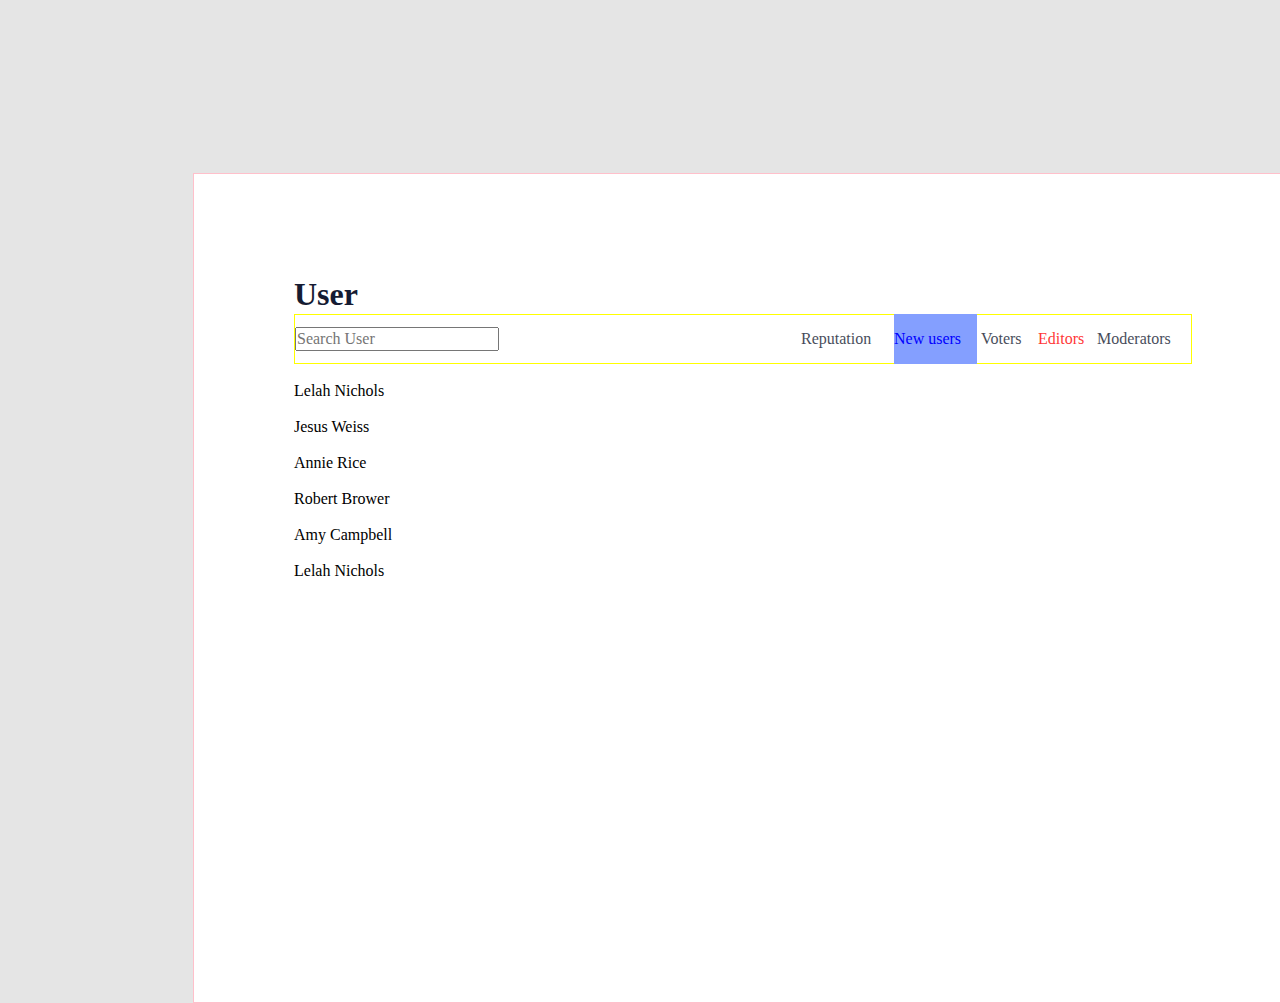
==== bai3/index.html @ cb8e197b "edit" ====
<!DOCTYPE html>
<html lang="en">
<head>
    <meta charset="UTF-8">
    <meta http-equiv="X-UA-Compatible" content="IE=edge">
    <meta name="viewport" content="width=device-width, initial-scale=1.0">
    <title>Document</title>
    <link rel="stylesheet" href="main.css">
    <link rel="stylesheet" href="https://cdnjs.cloudflare.com/ajax/libs/font-awesome/4.7.0/css/font-awesome.min.css">
</head>
<body>
    <div class="main">
        <div class="user">User</div>

        <div class="search">
            <div>
                <i class="fa-solid fa-magnifying-glass"></i>
            <input type="text" class="search-input" placeholder="Search User">
            </div>
            <ul class="list-menu">
                <li class="list-menu-items items-1" >Reputation</li>
                <li class="list-menu-items items-2" >New users</li>
                <li class="list-menu-items items-3" >Voters</li>
                <li class="list-menu-items items-4" >Editors</li>
                <li class="list-menu-items items-5" >Moderators</li>
            </ul>
            
        </div>
        <div class="person">
            <div>
                <img src="" alt="" srcset=""> 
                <div class="info">
                    <div>Lelah Nichols</div>
                    <div></div>
                    <div></div>
                </div>
            </div>
            <div>
                <img src="" alt="" srcset="">
                <div class="info">
                    <div>Jesus Weiss</div>
                    <div></div>
                    <div></div>
                </div>
            </div>
            <div>
                <img src="" alt="" srcset="">
                <div class="info">
                    <div>Annie Rice</div>
                    <div></div>
                    <div></div>
                </div>
            </div>
            <div>
                <img src="" alt="" srcset="">
                <div class="info">
                    <div>Robert Brower</div>
                    <div></div>
                    <div></div>
                </div>
            </div>
            <div>
                <img src="" alt="" srcset="">
                <div class="info">
                    <div>Amy Campbell</div>
                    <div></div>
                    <div></div>
                </div>
            </div>
            <div>
                <img src="" alt="" srcset="">
                <div class="info">
                    <div>Lelah Nichols</div>
                    <div></div>
                    <div></div>
                </div>
            </div>
        </div>
    </div>
</body>
</html>
---- bai3/main.css ----
*{
    margin: 0 ;
    padding: 0;
    box-sizing: border-box;
}
body 
{
    background-color: #E5E5E5;
    position: relative;
}

.main 
{   
    display: flex;
    flex-direction: column;
    align-items: flex-start;
    padding: 100px;
    position: absolute;
    width: 1100px;
    height: 830px;
    left: 193px;
    top: 173px;
    background-color: white;
    border: 1px solid pink
    ;
}
.user 
{
    width: 91px;
height: 40px;

font-family: 'Merriweather';
font-style: normal;
font-weight: 900;
font-size: 32px;
line-height: 40px;

/* #151B32 */

color: #151B32;
}

.search 
{
    display: flex;
    justify-content: space-between;
    width: 100%;
    border: 1px solid yellow;
    height: 50px;
    align-items: center;
}
.list-menu-items
{
    display: inline-block;
}
.search-input
{

height: 24px;

font-family: 'Poppins';
font-style: normal;
font-weight: 500;
font-size: 16px;
line-height: 24px
}

.items-1
{
    width: 89px;
height: 24px;

font-family: 'Poppins';
font-style: normal;
font-weight: 500;
font-size: 16px;
line-height: 24px;
/* identical to box height */


/* #151B32 */

color: #151B32;

opacity: 0.8;

}

.items-2 
{
width: 83px;
height: 50px;

font-family: 'Poppins';
font-style: normal;
font-weight: 500;
font-size: 16px;
line-height: 50px;
/* identical to box height */

background-color:  #849FFF;;
color: blue;

}

.items-3
{
    width: 53px;
    height: 24px;
    
    font-family: 'Poppins';
    font-style: normal;
    font-weight: 500;
    font-size: 16px;
    line-height: 24px;
    /* identical to box height */
    
    
    /* #151B32 */
    
    color: #151B32;
    
    opacity: 0.8;
}

.items-4
{
    width: 55px;
height: 24px;

font-family: 'Poppins';
font-style: normal;
font-weight: 500;
font-size: 16px;
line-height: 24px;
/* identical to box height */


/* #151B32 */

color: red;

opacity: 0.8;
}

.items-5
{
    width: 94px;
height: 24px;

font-family: 'Poppins';
font-style: normal;
font-weight: 500;
font-size: 16px;
line-height: 24px;
/* identical to box height */


/* #151B32 */

color: #151B32;

opacity: 0.8;

/* Inside auto layout */

flex: none;
order: 0;
flex-grow: 0;
}
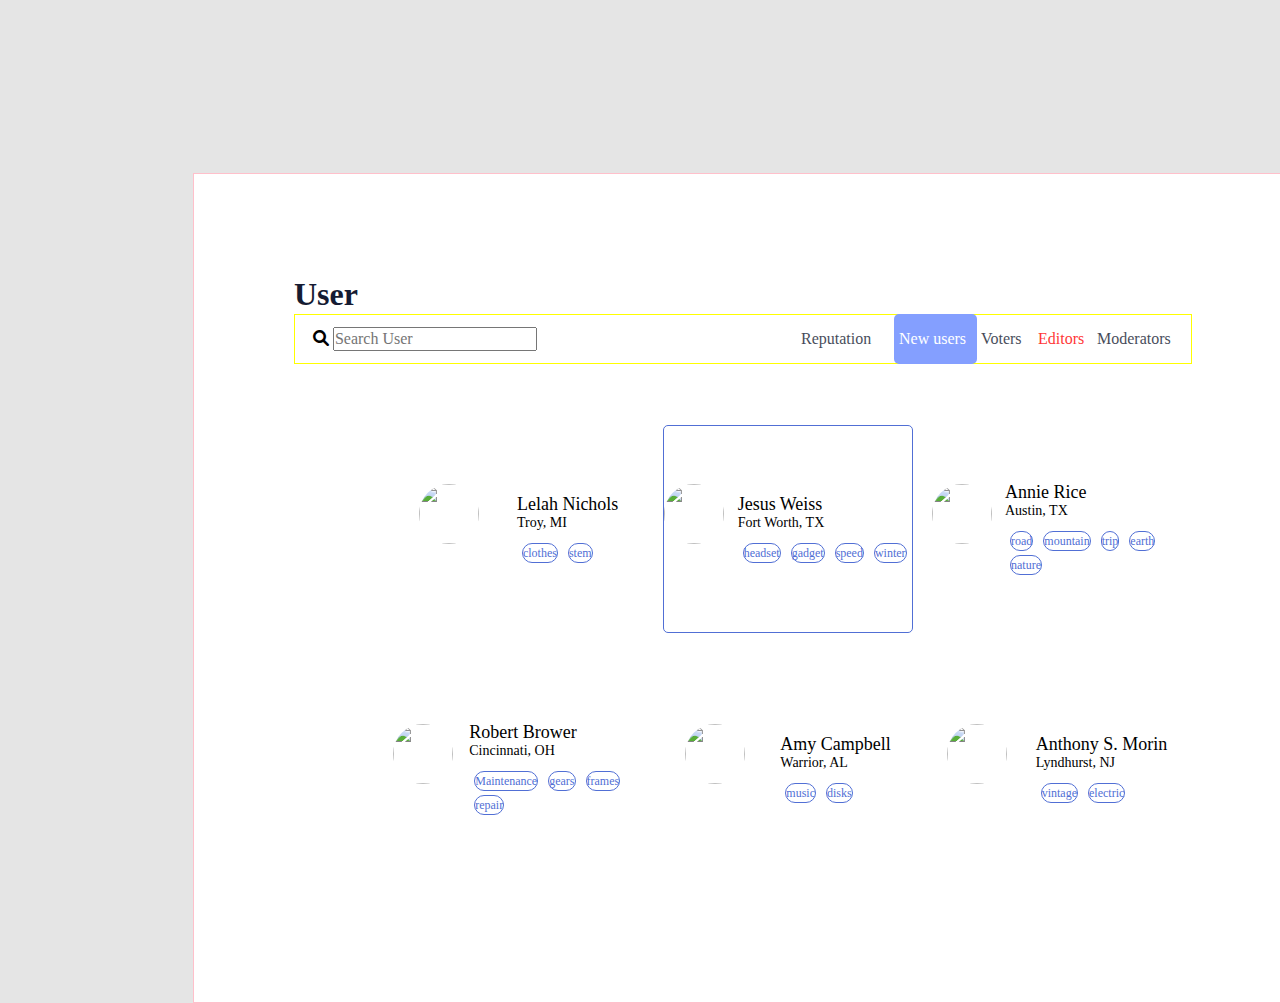
==== commit d0751f69: "edit" ====
--- a/bai3/index.html
+++ b/bai3/index.html
@@ -6,14 +6,14 @@
     <meta name="viewport" content="width=device-width, initial-scale=1.0">
     <title>Document</title>
     <link rel="stylesheet" href="main.css">
-    <link rel="stylesheet" href="https://cdnjs.cloudflare.com/ajax/libs/font-awesome/4.7.0/css/font-awesome.min.css">
+    <link rel="stylesheet" href="/bai3/font/fontawesome-free-6.1.1-web/fontawesome-free-6.1.1-web/css/all.min.css".css">
 </head>
 <body>
     <div class="main">
         <div class="user">User</div>
 
         <div class="search">
-            <div>
+            <div class="note-2">
                 <i class="fa-solid fa-magnifying-glass"></i>
             <input type="text" class="search-input" placeholder="Search User">
             </div>
@@ -27,52 +27,51 @@
             
         </div>
         <div class="person">
-            <div>
-                <img src="" alt="" srcset=""> 
-                <div class="info">
-                    <div>Lelah Nichols</div>
-                    <div></div>
-                    <div></div>
+            
+            <div class="preson-detail">
+                <img src="https://upload.wikimedia.org/wikipedia/commons/thumb/2/2a/Vinfast-D.Beckham-cropped.jpg/220px-Vinfast-D.Beckham-cropped.jpg" alt="" srcset="">
+                <div class="info ">
+                    <div  class="info-1">Lelah Nichols <span>Troy, MI</span></div>
+                    <div class="info-2"><span>clothes</span> <span>stem</span></div>
                 </div>
             </div>
-            <div>
-                <img src="" alt="" srcset="">
-                <div class="info">
-                    <div>Jesus Weiss</div>
-                    <div></div>
-                    <div></div>
+            <div class="preson-detail note">
+                <img src="https://upload.wikimedia.org/wikipedia/commons/thumb/2/2a/Vinfast-D.Beckham-cropped.jpg/220px-Vinfast-D.Beckham-cropped.jpg" alt="" srcset="">
+                <div class="info ">
+                    <div  class="info-1">Jesus Weiss <span>Fort Worth, TX</span></div>
+                    <div class="info-2"><span>headset</span> <span>gadget</span><span>speed</span> <span>winter</span></div>
+                    
                 </div>
             </div>
-            <div>
-                <img src="" alt="" srcset="">
-                <div class="info">
-                    <div>Annie Rice</div>
-                    <div></div>
-                    <div></div>
+            <div class="preson-detail">
+                <img src="https://upload.wikimedia.org/wikipedia/commons/thumb/2/2a/Vinfast-D.Beckham-cropped.jpg/220px-Vinfast-D.Beckham-cropped.jpg" alt="" srcset="">
+                <div class="info ">
+                    <div  class="info-1">Annie Rice <span>Austin, TX</span></div>
+                    <div class="info-2"><span>road</span> <span>mountain</span><span>trip</span> <span>earth</span><span>nature</span></div>
                 </div>
             </div>
-            <div>
-                <img src="" alt="" srcset="">
+            <div class="preson-detail">
+                <img src="https://upload.wikimedia.org/wikipedia/commons/thumb/2/2a/Vinfast-D.Beckham-cropped.jpg/220px-Vinfast-D.Beckham-cropped.jpg" alt="" srcset="">
                 <div class="info">
-                    <div>Robert Brower</div>
-                    <div></div>
-                    <div></div>
+                    <div class="info ">
+                        <div  class="info-1">Robert Brower <span>Cincinnati, OH</span></div>
+                        <div class="info-2"><span>Maintenance</span> <span>gears</span><span>frames</span> <span>repair</span></div>
+                </div>
                 </div>
             </div>
-            <div>
-                <img src="" alt="" srcset="">
-                <div class="info">
-                    <div>Amy Campbell</div>
-                    <div></div>
-                    <div></div>
+            <div class="preson-detail">
+                <img src="https://upload.wikimedia.org/wikipedia/commons/thumb/2/2a/Vinfast-D.Beckham-cropped.jpg/220px-Vinfast-D.Beckham-cropped.jpg" alt="" srcset=""> 
+                <div class="info ">
+                    <div  class="info-1">Amy Campbell<span>Warrior, AL</span></div>
+                    <div class="info-2"><span>music</span> <span>disks</span></div>
+                    
                 </div>
             </div>
-            <div>
-                <img src="" alt="" srcset="">
-                <div class="info">
-                    <div>Lelah Nichols</div>
-                    <div></div>
-                    <div></div>
+            <div class="preson-detail">
+                <img src="https://upload.wikimedia.org/wikipedia/commons/thumb/2/2a/Vinfast-D.Beckham-cropped.jpg/220px-Vinfast-D.Beckham-cropped.jpg" alt="" srcset=""> 
+                <div class="info ">
+                    <div class="info-1" >Anthony S. Morin <span>Lyndhurst, NJ</span></div>
+                    <div class="info-2"><span>vintage</span> <span>electric</span></div>
                 </div>
             </div>
         </div>
--- a/bai3/main.css
+++ b/bai3/main.css
@@ -48,6 +48,11 @@
     border: 1px solid yellow;
     height: 50px;
     align-items: center;
+    
+}
+.note-2
+{
+    margin-left: 2%;
 }
 .list-menu-items
 {
@@ -99,7 +104,9 @@
 /* identical to box height */
 
 background-color:  #849FFF;;
-color: blue;
+color: white;
+padding-left: 5px;
+border-radius: 5px;
 
 }
 
@@ -167,4 +174,82 @@
 flex: none;
 order: 0;
 flex-grow: 0;
+}
+.person 
+{
+    display: flex;
+    justify-content: space-around;
+    align-items: center;
+    flex-wrap: wrap;
+    width: 90%;
+    margin-left: 10%;
+    margin-top: 5%;
+
+}
+.preson-detail
+{   
+    display: flex;
+    justify-content: space-evenly;
+    align-items: center;
+    width: 31%;
+    height: 208px;
+   
+    margin: 2% 0;
+}
+.preson-detail>img 
+{   
+    width: 60px;
+    height: 60px;
+    border-radius: 50%;
+    margin-right: 10px;
+    margin-bottom: 30px;
+}
+.info 
+{   
+    margin-left: 3px;
+    display: flex;
+    flex-direction: column;
+    justify-content:center;
+    align-items: flex-start;
+}
+
+.info-1 
+{   font-family: 'Merriweather';
+    display: flex;
+    flex-direction: column;
+    justify-content:center;
+    align-items: flex-start;
+    font-size: 18px;
+    margin-bottom: 10px;
+}
+.info-1>span
+{
+    font-family: 'Poppins';
+font-style: normal;
+font-weight: 500;
+font-size: 14px;
+}
+.info-2
+{   
+    display: flex;
+    justify-content: flex-start;
+    flex-wrap: wrap;
+    font-family: 'Poppins';
+    font-style: normal;
+font-weight: 500;
+font-size: 12px;
+line-height: 18px;
+}
+.info-2>span
+
+{   
+    margin: 2px 5px;
+    border: 1px solid #516FD5;
+    border-radius: 10px;
+    color: #516FD5;
+}
+.note 
+{
+    border: 1px solid #516FD5;
+    border-radius: 5px;
 }--- a/bai3/font/fontawesome-free-6.1.1-web/fontawesome-free-6.1.1-web/css/all.min.css
+++ b/bai3/font/fontawesome-free-6.1.1-web/fontawesome-free-6.1.1-web/css/all.min.css
@@ -0,0 +1,6 @@
+/*!
+ * Font Awesome Free 6.1.1 by @fontawesome - https://fontawesome.com
+ * License - https://fontawesome.com/license/free (Icons: CC BY 4.0, Fonts: SIL OFL 1.1, Code: MIT License)
+ * Copyright 2022 Fonticons, Inc.
+ */
+.fa{font-family:var(--fa-style-family,"Font Awesome 6 Free");font-weight:var(--fa-style,900)}.fa,.fa-brands,.fa-duotone,.fa-light,.fa-regular,.fa-solid,.fa-thin,.fab,.fad,.fal,.far,.fas,.fat{-moz-osx-font-smoothing:grayscale;-webkit-font-smoothing:antialiased;display:var(--fa-display,inline-block);font-style:normal;font-variant:normal;line-height:1;text-rendering:auto}.fa-1x{font-size:1em}.fa-2x{font-size:2em}.fa-3x{font-size:3em}.fa-4x{font-size:4em}.fa-5x{font-size:5em}.fa-6x{font-size:6em}.fa-7x{font-size:7em}.fa-8x{font-size:8em}.fa-9x{font-size:9em}.fa-10x{font-size:10em}.fa-2xs{font-size:.625em;line-height:.1em;vertical-align:.225em}.fa-xs{font-size:.75em;line-height:.08333em;vertical-align:.125em}.fa-sm{font-size:.875em;line-height:.07143em;vertical-align:.05357em}.fa-lg{font-size:1.25em;line-height:.05em;vertical-align:-.075em}.fa-xl{font-size:1.5em;line-height:.04167em;vertical-align:-.125em}.fa-2xl{font-size:2em;line-height:.03125em;vertical-align:-.1875em}.fa-fw{text-align:center;width:1.25em}.fa-ul{list-style-type:none;margin-left:var(--fa-li-margin,2.5em);padding-left:0}.fa-ul>li{position:relative}.fa-li{left:calc(var(--fa-li-width, 2em)*-1);position:absolute;text-align:center;width:var(--fa-li-width,2em);line-height:inherit}.fa-border{border-radius:var(--fa-border-radius,.1em);border:var(--fa-border-width,.08em) var(--fa-border-style,solid) var(--fa-border-color,#eee);padding:var(--fa-border-padding,.2em .25em .15em)}.fa-pull-left{float:left;margin-right:var(--fa-pull-margin,.3em)}.fa-pull-right{float:right;margin-left:var(--fa-pull-margin,.3em)}.fa-beat{-webkit-animation-name:fa-beat;animation-name:fa-beat;-webkit-animation-delay:var(--fa-animation-delay,0);animation-delay:var(--fa-animation-delay,0);-webkit-animation-direction:var(--fa-animation-direction,normal);animation-direction:var(--fa-animation-direction,normal);-webkit-animation-duration:var(--fa-animation-duration,1s);animation-duration:var(--fa-animation-duration,1s);-webkit-animation-iteration-count:var(--fa-animation-iteration-count,infinite);animation-iteration-count:var(--fa-animation-iteration-count,infinite);-webkit-animation-timing-function:var(--fa-animation-timing,ease-in-out);animation-timing-function:var(--fa-animation-timing,ease-in-out)}.fa-bounce{-webkit-animation-name:fa-bounce;animation-name:fa-bounce;-webkit-animation-delay:var(--fa-animation-delay,0);animation-delay:var(--fa-animation-delay,0);-webkit-animation-direction:var(--fa-animation-direction,normal);animation-direction:var(--fa-animation-direction,normal);-webkit-animation-duration:var(--fa-animation-duration,1s);animation-duration:var(--fa-animation-duration,1s);-webkit-animation-iteration-count:var(--fa-animation-iteration-count,infinite);animation-iteration-count:var(--fa-animation-iteration-count,infinite);-webkit-animation-timing-function:var(--fa-animation-timing,cubic-bezier(.28,.84,.42,1));animation-timing-function:var(--fa-animation-timing,cubic-bezier(.28,.84,.42,1))}.fa-fade{-webkit-animation-name:fa-fade;animation-name:fa-fade;-webkit-animation-iteration-count:var(--fa-animation-iteration-count,infinite);animation-iteration-count:var(--fa-animation-iteration-count,infinite);-webkit-animation-timing-function:var(--fa-animation-timing,cubic-bezier(.4,0,.6,1));animation-timing-function:var(--fa-animation-timing,cubic-bezier(.4,0,.6,1))}.fa-beat-fade,.fa-fade{-webkit-animation-delay:var(--fa-animation-delay,0);animation-delay:var(--fa-animation-delay,0);-webkit-animation-direction:var(--fa-animation-direction,normal);animation-direction:var(--fa-animation-direction,normal);-webkit-animation-duration:var(--fa-animation-duration,1s);animation-duration:var(--fa-animation-duration,1s)}.fa-beat-fade{-webkit-animation-name:fa-beat-fade;animation-name:fa-beat-fade;-webkit-animation-iteration-count:var(--fa-animation-iteration-count,infinite);animation-iteration-count:var(--fa-animation-iteration-count,infinite);-webkit-animation-timing-function:var(--fa-animation-timing,cubic-bezier(.4,0,.6,1));animation-timing-function:var(--fa-animation-timing,cubic-bezier(.4,0,.6,1))}.fa-flip{-webkit-animation-name:fa-flip;animation-name:fa-flip;-webkit-animation-delay:var(--fa-animation-delay,0);animation-delay:var(--fa-animation-delay,0);-webkit-animation-direction:var(--fa-animation-direction,normal);animation-direction:var(--fa-animation-direction,normal);-webkit-animation-duration:var(--fa-animation-duration,1s);animation-duration:var(--fa-animation-duration,1s);-webkit-animation-iteration-count:var(--fa-animation-iteration-count,infinite);animation-iteration-count:var(--fa-animation-iteration-count,infinite);-webkit-animation-timing-function:var(--fa-animation-timing,ease-in-out);animation-timing-function:var(--fa-animation-timing,ease-in-out)}.fa-shake{-webkit-animation-name:fa-shake;animation-name:fa-shake;-webkit-animation-duration:var(--fa-animation-duration,1s);animation-duration:var(--fa-animation-duration,1s);-webkit-animation-iteration-count:var(--fa-animation-iteration-count,infinite);animation-iteration-count:var(--fa-animation-iteration-count,infinite);-webkit-animation-timing-function:var(--fa-animation-timing,linear);animation-timing-function:var(--fa-animation-timing,linear)}.fa-shake,.fa-spin{-webkit-animation-delay:var(--fa-animation-delay,0);animation-delay:var(--fa-animation-delay,0);-webkit-animation-direction:var(--fa-animation-direction,normal);animation-direction:var(--fa-animation-direction,normal)}.fa-spin{-webkit-animation-name:fa-spin;animation-name:fa-spin;-webkit-animation-duration:var(--fa-animation-duration,2s);animation-duration:var(--fa-animation-duration,2s);-webkit-animation-iteration-count:var(--fa-animation-iteration-count,infinite);animation-iteration-count:var(--fa-animation-iteration-count,infinite);-webkit-animation-timing-function:var(--fa-animation-timing,linear);animation-timing-function:var(--fa-animation-timing,linear)}.fa-spin-reverse{--fa-animation-direction:reverse}.fa-pulse,.fa-spin-pulse{-webkit-animation-name:fa-spin;animation-name:fa-spin;-webkit-animation-direction:var(--fa-animation-direction,normal);animation-direction:var(--fa-animation-direction,normal);-webkit-animation-duration:var(--fa-animation-duration,1s);animation-duration:var(--fa-animation-duration,1s);-webkit-animation-iteration-count:var(--fa-animation-iteration-count,infinite);animation-iteration-count:var(--fa-animation-iteration-count,infinite);-webkit-animation-timing-function:var(--fa-animation-timing,steps(8));animation-timing-function:var(--fa-animation-timing,steps(8))}@media (prefers-reduced-motion:reduce){.fa-beat,.fa-beat-fade,.fa-bounce,.fa-fade,.fa-flip,.fa-pulse,.fa-shake,.fa-spin,.fa-spin-pulse{-webkit-animation-delay:-1ms;animation-delay:-1ms;-webkit-animation-duration:1ms;animation-duration:1ms;-webkit-animation-iteration-count:1;animation-iteration-count:1;transition-delay:0s;transition-duration:0s}}@-webkit-keyframes fa-beat{0%,90%{-webkit-transform:scale(1);transform:scale(1)}45%{-webkit-transform:scale(var(--fa-beat-scale,1.25));transform:scale(var(--fa-beat-scale,1.25))}}@keyframes fa-beat{0%,90%{-webkit-transform:scale(1);transform:scale(1)}45%{-webkit-transform:scale(var(--fa-beat-scale,1.25));transform:scale(var(--fa-beat-scale,1.25))}}@-webkit-keyframes fa-bounce{0%{-webkit-transform:scale(1) translateY(0);transform:scale(1) translateY(0)}10%{-webkit-transform:scale(var(--fa-bounce-start-scale-x,1.1),var(--fa-bounce-start-scale-y,.9)) translateY(0);transform:scale(var(--fa-bounce-start-scale-x,1.1),var(--fa-bounce-start-scale-y,.9)) translateY(0)}30%{-webkit-transform:scale(var(--fa-bounce-jump-scale-x,.9),var(--fa-bounce-jump-scale-y,1.1)) translateY(var(--fa-bounce-height,-.5em));transform:scale(var(--fa-bounce-jump-scale-x,.9),var(--fa-bounce-jump-scale-y,1.1)) translateY(var(--fa-bounce-height,-.5em))}50%{-webkit-transform:scale(var(--fa-bounce-land-scale-x,1.05),var(--fa-bounce-land-scale-y,.95)) translateY(0);transform:scale(var(--fa-bounce-land-scale-x,1.05),var(--fa-bounce-land-scale-y,.95)) translateY(0)}57%{-webkit-transform:scale(1) translateY(var(--fa-bounce-rebound,-.125em));transform:scale(1) translateY(var(--fa-bounce-rebound,-.125em))}64%{-webkit-transform:scale(1) translateY(0);transform:scale(1) translateY(0)}to{-webkit-transform:scale(1) translateY(0);transform:scale(1) translateY(0)}}@keyframes fa-bounce{0%{-webkit-transform:scale(1) translateY(0);transform:scale(1) translateY(0)}10%{-webkit-transform:scale(var(--fa-bounce-start-scale-x,1.1),var(--fa-bounce-start-scale-y,.9)) translateY(0);transform:scale(var(--fa-bounce-start-scale-x,1.1),var(--fa-bounce-start-scale-y,.9)) translateY(0)}30%{-webkit-transform:scale(var(--fa-bounce-jump-scale-x,.9),var(--fa-bounce-jump-scale-y,1.1)) translateY(var(--fa-bounce-height,-.5em));transform:scale(var(--fa-bounce-jump-scale-x,.9),var(--fa-bounce-jump-scale-y,1.1)) translateY(var(--fa-bounce-height,-.5em))}50%{-webkit-transform:scale(var(--fa-bounce-land-scale-x,1.05),var(--fa-bounce-land-scale-y,.95)) translateY(0);transform:scale(var(--fa-bounce-land-scale-x,1.05),var(--fa-bounce-land-scale-y,.95)) translateY(0)}57%{-webkit-transform:scale(1) translateY(var(--fa-bounce-rebound,-.125em));transform:scale(1) translateY(var(--fa-bounce-rebound,-.125em))}64%{-webkit-transform:scale(1) translateY(0);transform:scale(1) translateY(0)}to{-webkit-transform:scale(1) translateY(0);transform:scale(1) translateY(0)}}@-webkit-keyframes fa-fade{50%{opacity:var(--fa-fade-opacity,.4)}}@keyframes fa-fade{50%{opacity:var(--fa-fade-opacity,.4)}}@-webkit-keyframes fa-beat-fade{0%,to{opacity:var(--fa-beat-fade-opacity,.4);-webkit-transform:scale(1);transform:scale(1)}50%{opacity:1;-webkit-transform:scale(var(--fa-beat-fade-scale,1.125));transform:scale(var(--fa-beat-fade-scale,1.125))}}@keyframes fa-beat-fade{0%,to{opacity:var(--fa-beat-fade-opacity,.4);-webkit-transform:scale(1);transform:scale(1)}50%{opacity:1;-webkit-transform:scale(var(--fa-beat-fade-scale,1.125));transform:scale(var(--fa-beat-fade-scale,1.125))}}@-webkit-keyframes fa-flip{50%{-webkit-transform:rotate3d(var(--fa-flip-x,0),var(--fa-flip-y,1),var(--fa-flip-z,0),var(--fa-flip-angle,-180deg));transform:rotate3d(var(--fa-flip-x,0),var(--fa-flip-y,1),var(--fa-flip-z,0),var(--fa-flip-angle,-180deg))}}@keyframes fa-flip{50%{-webkit-transform:rotate3d(var(--fa-flip-x,0),var(--fa-flip-y,1),var(--fa-flip-z,0),var(--fa-flip-angle,-180deg));transform:rotate3d(var(--fa-flip-x,0),var(--fa-flip-y,1),var(--fa-flip-z,0),var(--fa-flip-angle,-180deg))}}@-webkit-keyframes fa-shake{0%{-webkit-transform:rotate(-15deg);transform:rotate(-15deg)}4%{-webkit-transform:rotate(15deg);transform:rotate(15deg)}8%,24%{-webkit-transform:rotate(-18deg);transform:rotate(-18deg)}12%,28%{-webkit-transform:rotate(18deg);transform:rotate(18deg)}16%{-webkit-transform:rotate(-22deg);transform:rotate(-22deg)}20%{-webkit-transform:rotate(22deg);transform:rotate(22deg)}32%{-webkit-transform:rotate(-12deg);transform:rotate(-12deg)}36%{-webkit-transform:rotate(12deg);transform:rotate(12deg)}40%,to{-webkit-transform:rotate(0deg);transform:rotate(0deg)}}@keyframes fa-shake{0%{-webkit-transform:rotate(-15deg);transform:rotate(-15deg)}4%{-webkit-transform:rotate(15deg);transform:rotate(15deg)}8%,24%{-webkit-transform:rotate(-18deg);transform:rotate(-18deg)}12%,28%{-webkit-transform:rotate(18deg);transform:rotate(18deg)}16%{-webkit-transform:rotate(-22deg);transform:rotate(-22deg)}20%{-webkit-transform:rotate(22deg);transform:rotate(22deg)}32%{-webkit-transform:rotate(-12deg);transform:rotate(-12deg)}36%{-webkit-transform:rotate(12deg);transform:rotate(12deg)}40%,to{-webkit-transform:rotate(0deg);transform:rotate(0deg)}}@-webkit-keyframes fa-spin{0%{-webkit-transform:rotate(0deg);transform:rotate(0deg)}to{-webkit-transform:rotate(1turn);transform:rotate(1turn)}}@keyframes fa-spin{0%{-webkit-transform:rotate(0deg);transform:rotate(0deg)}to{-webkit-transform:rotate(1turn);transform:rotate(1turn)}}.fa-rotate-90{-webkit-transform:rotate(90deg);transform:rotate(90deg)}.fa-rotate-180{-webkit-transform:rotate(180deg);transform:rotate(180deg)}.fa-rotate-270{-webkit-transform:rotate(270deg);transform:rotate(270deg)}.fa-flip-horizontal{-webkit-transform:scaleX(-1);transform:scaleX(-1)}.fa-flip-vertical{-webkit-transform:scaleY(-1);transform:scaleY(-1)}.fa-flip-both,.fa-flip-horizontal.fa-flip-vertical{-webkit-transform:scale(-1);transform:scale(-1)}.fa-rotate-by{-webkit-transform:rotate(var(--fa-rotate-angle,none));transform:rotate(var(--fa-rotate-angle,none))}.fa-stack{display:inline-block;height:2em;line-height:2em;position:relative;vertical-align:middle;width:2.5em}.fa-stack-1x,.fa-stack-2x{left:0;position:absolute;text-align:center;width:100%;z-index:var(--fa-stack-z-index,auto)}.fa-stack-1x{line-height:inherit}.fa-stack-2x{font-size:2em}.fa-inverse{color:var(--fa-inverse,#fff)}.fa-0:before{content:"\30"}.fa-1:before{content:"\31"}.fa-2:before{content:"\32"}.fa-3:before{content:"\33"}.fa-4:before{content:"\34"}.fa-5:before{content:"\35"}.fa-6:before{content:"\36"}.fa-7:before{content:"\37"}.fa-8:before{content:"\38"}.fa-9:before{content:"\39"}.fa-a:before{content:"\41"}.fa-address-book:before,.fa-contact-book:before{content:"\f2b9"}.fa-address-card:before,.fa-contact-card:before,.fa-vcard:before{content:"\f2bb"}.fa-align-center:before{content:"\f037"}.fa-align-justify:before{content:"\f039"}.fa-align-left:before{content:"\f036"}.fa-align-right:before{content:"\f038"}.fa-anchor:before{content:"\f13d"}.fa-anchor-circle-check:before{content:"\e4aa"}.fa-anchor-circle-exclamation:before{content:"\e4ab"}.fa-anchor-circle-xmark:before{content:"\e4ac"}.fa-anchor-lock:before{content:"\e4ad"}.fa-angle-down:before{content:"\f107"}.fa-angle-left:before{content:"\f104"}.fa-angle-right:before{content:"\f105"}.fa-angle-up:before{content:"\f106"}.fa-angle-double-down:before,.fa-angles-down:before{content:"\f103"}.fa-angle-double-left:before,.fa-angles-left:before{content:"\f100"}.fa-angle-double-right:before,.fa-angles-right:before{content:"\f101"}.fa-angle-double-up:before,.fa-angles-up:before{content:"\f102"}.fa-ankh:before{content:"\f644"}.fa-apple-alt:before,.fa-apple-whole:before{content:"\f5d1"}.fa-archway:before{content:"\f557"}.fa-arrow-down:before{content:"\f063"}.fa-arrow-down-1-9:before,.fa-sort-numeric-asc:before,.fa-sort-numeric-down:before{content:"\f162"}.fa-arrow-down-9-1:before,.fa-sort-numeric-desc:before,.fa-sort-numeric-down-alt:before{content:"\f886"}.fa-arrow-down-a-z:before,.fa-sort-alpha-asc:before,.fa-sort-alpha-down:before{content:"\f15d"}.fa-arrow-down-long:before,.fa-long-arrow-down:before{content:"\f175"}.fa-arrow-down-short-wide:before,.fa-sort-amount-desc:before,.fa-sort-amount-down-alt:before{content:"\f884"}.fa-arrow-down-up-across-line:before{content:"\e4af"}.fa-arrow-down-up-lock:before{content:"\e4b0"}.fa-arrow-down-wide-short:before,.fa-sort-amount-asc:before,.fa-sort-amount-down:before{content:"\f160"}.fa-arrow-down-z-a:before,.fa-sort-alpha-desc:before,.fa-sort-alpha-down-alt:before{content:"\f881"}.fa-arrow-left:before{content:"\f060"}.fa-arrow-left-long:before,.fa-long-arrow-left:before{content:"\f177"}.fa-arrow-pointer:before,.fa-mouse-pointer:before{content:"\f245"}.fa-arrow-right:before{content:"\f061"}.fa-arrow-right-arrow-left:before,.fa-exchange:before{content:"\f0ec"}.fa-arrow-right-from-bracket:before,.fa-sign-out:before{content:"\f08b"}.fa-arrow-right-long:before,.fa-long-arrow-right:before{content:"\f178"}.fa-arrow-right-to-bracket:before,.fa-sign-in:before{content:"\f090"}.fa-arrow-right-to-city:before{content:"\e4b3"}.fa-arrow-left-rotate:before,.fa-arrow-rotate-back:before,.fa-arrow-rotate-backward:before,.fa-arrow-rotate-left:before,.fa-undo:before{content:"\f0e2"}.fa-arrow-right-rotate:before,.fa-arrow-rotate-forward:before,.fa-arrow-rotate-right:before,.fa-redo:before{content:"\f01e"}.fa-arrow-trend-down:before{content:"\e097"}.fa-arrow-trend-up:before{content:"\e098"}.fa-arrow-turn-down:before,.fa-level-down:before{content:"\f149"}.fa-arrow-turn-up:before,.fa-level-up:before{content:"\f148"}.fa-arrow-up:before{content:"\f062"}.fa-arrow-up-1-9:before,.fa-sort-numeric-up:before{content:"\f163"}.fa-arrow-up-9-1:before,.fa-sort-numeric-up-alt:before{content:"\f887"}.fa-arrow-up-a-z:before,.fa-sort-alpha-up:before{content:"\f15e"}.fa-arrow-up-from-bracket:before{content:"\e09a"}.fa-arrow-up-from-ground-water:before{content:"\e4b5"}.fa-arrow-up-from-water-pump:before{content:"\e4b6"}.fa-arrow-up-long:before,.fa-long-arrow-up:before{content:"\f176"}.fa-arrow-up-right-dots:before{content:"\e4b7"}.fa-arrow-up-right-from-square:before,.fa-external-link:before{content:"\f08e"}.fa-arrow-up-short-wide:before,.fa-sort-amount-up-alt:before{content:"\f885"}.fa-arrow-up-wide-short:before,.fa-sort-amount-up:before{content:"\f161"}.fa-arrow-up-z-a:before,.fa-sort-alpha-up-alt:before{content:"\f882"}.fa-arrows-down-to-line:before{content:"\e4b8"}.fa-arrows-down-to-people:before{content:"\e4b9"}.fa-arrows-h:before,.fa-arrows-left-right:before{content:"\f07e"}.fa-arrows-left-right-to-line:before{content:"\e4ba"}.fa-arrows-rotate:before,.fa-refresh:before,.fa-sync:before{content:"\f021"}.fa-arrows-spin:before{content:"\e4bb"}.fa-arrows-split-up-and-left:before{content:"\e4bc"}.fa-arrows-to-circle:before{content:"\e4bd"}.fa-arrows-to-dot:before{content:"\e4be"}.fa-arrows-to-eye:before{content:"\e4bf"}.fa-arrows-turn-right:before{content:"\e4c0"}.fa-arrows-turn-to-dots:before{content:"\e4c1"}.fa-arrows-up-down:before,.fa-arrows-v:before{content:"\f07d"}.fa-arrows-up-down-left-right:before,.fa-arrows:before{content:"\f047"}.fa-arrows-up-to-line:before{content:"\e4c2"}.fa-asterisk:before{content:"\2a"}.fa-at:before{content:"\40"}.fa-atom:before{content:"\f5d2"}.fa-audio-description:before{content:"\f29e"}.fa-austral-sign:before{content:"\e0a9"}.fa-award:before{content:"\f559"}.fa-b:before{content:"\42"}.fa-baby:before{content:"\f77c"}.fa-baby-carriage:before,.fa-carriage-baby:before{content:"\f77d"}.fa-backward:before{content:"\f04a"}.fa-backward-fast:before,.fa-fast-backward:before{content:"\f049"}.fa-backward-step:before,.fa-step-backward:before{content:"\f048"}.fa-bacon:before{content:"\f7e5"}.fa-bacteria:before{content:"\e059"}.fa-bacterium:before{content:"\e05a"}.fa-bag-shopping:before,.fa-shopping-bag:before{content:"\f290"}.fa-bahai:before{content:"\f666"}.fa-baht-sign:before{content:"\e0ac"}.fa-ban:before,.fa-cancel:before{content:"\f05e"}.fa-ban-smoking:before,.fa-smoking-ban:before{content:"\f54d"}.fa-band-aid:before,.fa-bandage:before{content:"\f462"}.fa-barcode:before{content:"\f02a"}.fa-bars:before,.fa-navicon:before{content:"\f0c9"}.fa-bars-progress:before,.fa-tasks-alt:before{content:"\f828"}.fa-bars-staggered:before,.fa-reorder:before,.fa-stream:before{content:"\f550"}.fa-baseball-ball:before,.fa-baseball:before{content:"\f433"}.fa-baseball-bat-ball:before{content:"\f432"}.fa-basket-shopping:before,.fa-shopping-basket:before{content:"\f291"}.fa-basketball-ball:before,.fa-basketball:before{content:"\f434"}.fa-bath:before,.fa-bathtub:before{content:"\f2cd"}.fa-battery-0:before,.fa-battery-empty:before{content:"\f244"}.fa-battery-5:before,.fa-battery-full:before,.fa-battery:before{content:"\f240"}.fa-battery-3:before,.fa-battery-half:before{content:"\f242"}.fa-battery-2:before,.fa-battery-quarter:before{content:"\f243"}.fa-battery-4:before,.fa-battery-three-quarters:before{content:"\f241"}.fa-bed:before{content:"\f236"}.fa-bed-pulse:before,.fa-procedures:before{content:"\f487"}.fa-beer-mug-empty:before,.fa-beer:before{content:"\f0fc"}.fa-bell:before{content:"\f0f3"}.fa-bell-concierge:before,.fa-concierge-bell:before{content:"\f562"}.fa-bell-slash:before{content:"\f1f6"}.fa-bezier-curve:before{content:"\f55b"}.fa-bicycle:before{content:"\f206"}.fa-binoculars:before{content:"\f1e5"}.fa-biohazard:before{content:"\f780"}.fa-bitcoin-sign:before{content:"\e0b4"}.fa-blender:before{content:"\f517"}.fa-blender-phone:before{content:"\f6b6"}.fa-blog:before{content:"\f781"}.fa-bold:before{content:"\f032"}.fa-bolt:before,.fa-zap:before{content:"\f0e7"}.fa-bolt-lightning:before{content:"\e0b7"}.fa-bomb:before{content:"\f1e2"}.fa-bone:before{content:"\f5d7"}.fa-bong:before{content:"\f55c"}.fa-book:before{content:"\f02d"}.fa-atlas:before,.fa-book-atlas:before{content:"\f558"}.fa-bible:before,.fa-book-bible:before{content:"\f647"}.fa-book-bookmark:before{content:"\e0bb"}.fa-book-journal-whills:before,.fa-journal-whills:before{content:"\f66a"}.fa-book-medical:before{content:"\f7e6"}.fa-book-open:before{content:"\f518"}.fa-book-open-reader:before,.fa-book-reader:before{content:"\f5da"}.fa-book-quran:before,.fa-quran:before{content:"\f687"}.fa-book-dead:before,.fa-book-skull:before{content:"\f6b7"}.fa-bookmark:before{content:"\f02e"}.fa-border-all:before{content:"\f84c"}.fa-border-none:before{content:"\f850"}.fa-border-style:before,.fa-border-top-left:before{content:"\f853"}.fa-bore-hole:before{content:"\e4c3"}.fa-bottle-droplet:before{content:"\e4c4"}.fa-bottle-water:before{content:"\e4c5"}.fa-bowl-food:before{content:"\e4c6"}.fa-bowl-rice:before{content:"\e2eb"}.fa-bowling-ball:before{content:"\f436"}.fa-box:before{content:"\f466"}.fa-archive:before,.fa-box-archive:before{content:"\f187"}.fa-box-open:before{content:"\f49e"}.fa-box-tissue:before{content:"\e05b"}.fa-boxes-packing:before{content:"\e4c7"}.fa-boxes-alt:before,.fa-boxes-stacked:before,.fa-boxes:before{content:"\f468"}.fa-braille:before{content:"\f2a1"}.fa-brain:before{content:"\f5dc"}.fa-brazilian-real-sign:before{content:"\e46c"}.fa-bread-slice:before{content:"\f7ec"}.fa-bridge:before{content:"\e4c8"}.fa-bridge-circle-check:before{content:"\e4c9"}.fa-bridge-circle-exclamation:before{content:"\e4ca"}.fa-bridge-circle-xmark:before{content:"\e4cb"}.fa-bridge-lock:before{content:"\e4cc"}.fa-bridge-water:before{content:"\e4ce"}.fa-briefcase:before{content:"\f0b1"}.fa-briefcase-medical:before{content:"\f469"}.fa-broom:before{content:"\f51a"}.fa-broom-ball:before,.fa-quidditch-broom-ball:before,.fa-quidditch:before{content:"\f458"}.fa-brush:before{content:"\f55d"}.fa-bucket:before{content:"\e4cf"}.fa-bug:before{content:"\f188"}.fa-bug-slash:before{content:"\e490"}.fa-bugs:before{content:"\e4d0"}.fa-building:before{content:"\f1ad"}.fa-building-circle-arrow-right:before{content:"\e4d1"}.fa-building-circle-check:before{content:"\e4d2"}.fa-building-circle-exclamation:before{content:"\e4d3"}.fa-building-circle-xmark:before{content:"\e4d4"}.fa-bank:before,.fa-building-columns:before,.fa-institution:before,.fa-museum:before,.fa-university:before{content:"\f19c"}.fa-building-flag:before{content:"\e4d5"}.fa-building-lock:before{content:"\e4d6"}.fa-building-ngo:before{content:"\e4d7"}.fa-building-shield:before{content:"\e4d8"}.fa-building-un:before{content:"\e4d9"}.fa-building-user:before{content:"\e4da"}.fa-building-wheat:before{content:"\e4db"}.fa-bullhorn:before{content:"\f0a1"}.fa-bullseye:before{content:"\f140"}.fa-burger:before,.fa-hamburger:before{content:"\f805"}.fa-burst:before{content:"\e4dc"}.fa-bus:before{content:"\f207"}.fa-bus-alt:before,.fa-bus-simple:before{content:"\f55e"}.fa-briefcase-clock:before,.fa-business-time:before{content:"\f64a"}.fa-c:before{content:"\43"}.fa-birthday-cake:before,.fa-cake-candles:before,.fa-cake:before{content:"\f1fd"}.fa-calculator:before{content:"\f1ec"}.fa-calendar:before{content:"\f133"}.fa-calendar-check:before{content:"\f274"}.fa-calendar-day:before{content:"\f783"}.fa-calendar-alt:before,.fa-calendar-days:before{content:"\f073"}.fa-calendar-minus:before{content:"\f272"}.fa-calendar-plus:before{content:"\f271"}.fa-calendar-week:before{content:"\f784"}.fa-calendar-times:before,.fa-calendar-xmark:before{content:"\f273"}.fa-camera-alt:before,.fa-camera:before{content:"\f030"}.fa-camera-retro:before{content:"\f083"}.fa-camera-rotate:before{content:"\e0d8"}.fa-campground:before{content:"\f6bb"}.fa-candy-cane:before{content:"\f786"}.fa-cannabis:before{content:"\f55f"}.fa-capsules:before{content:"\f46b"}.fa-automobile:before,.fa-car:before{content:"\f1b9"}.fa-battery-car:before,.fa-car-battery:before{content:"\f5df"}.fa-car-burst:before,.fa-car-crash:before{content:"\f5e1"}.fa-car-on:before{content:"\e4dd"}.fa-car-alt:before,.fa-car-rear:before{content:"\f5de"}.fa-car-side:before{content:"\f5e4"}.fa-car-tunnel:before{content:"\e4de"}.fa-caravan:before{content:"\f8ff"}.fa-caret-down:before{content:"\f0d7"}.fa-caret-left:before{content:"\f0d9"}.fa-caret-right:before{content:"\f0da"}.fa-caret-up:before{content:"\f0d8"}.fa-carrot:before{content:"\f787"}.fa-cart-arrow-down:before{content:"\f218"}.fa-cart-flatbed:before,.fa-dolly-flatbed:before{content:"\f474"}.fa-cart-flatbed-suitcase:before,.fa-luggage-cart:before{content:"\f59d"}.fa-cart-plus:before{content:"\f217"}.fa-cart-shopping:before,.fa-shopping-cart:before{content:"\f07a"}.fa-cash-register:before{content:"\f788"}.fa-cat:before{content:"\f6be"}.fa-cedi-sign:before{content:"\e0df"}.fa-cent-sign:before{content:"\e3f5"}.fa-certificate:before{content:"\f0a3"}.fa-chair:before{content:"\f6c0"}.fa-blackboard:before,.fa-chalkboard:before{content:"\f51b"}.fa-chalkboard-teacher:before,.fa-chalkboard-user:before{content:"\f51c"}.fa-champagne-glasses:before,.fa-glass-cheers:before{content:"\f79f"}.fa-charging-station:before{content:"\f5e7"}.fa-area-chart:before,.fa-chart-area:before{content:"\f1fe"}.fa-bar-chart:before,.fa-chart-bar:before{content:"\f080"}.fa-chart-column:before{content:"\e0e3"}.fa-chart-gantt:before{content:"\e0e4"}.fa-chart-line:before,.fa-line-chart:before{content:"\f201"}.fa-chart-pie:before,.fa-pie-chart:before{content:"\f200"}.fa-chart-simple:before{content:"\e473"}.fa-check:before{content:"\f00c"}.fa-check-double:before{content:"\f560"}.fa-check-to-slot:before,.fa-vote-yea:before{content:"\f772"}.fa-cheese:before{content:"\f7ef"}.fa-chess:before{content:"\f439"}.fa-chess-bishop:before{content:"\f43a"}.fa-chess-board:before{content:"\f43c"}.fa-chess-king:before{content:"\f43f"}.fa-chess-knight:before{content:"\f441"}.fa-chess-pawn:before{content:"\f443"}.fa-chess-queen:before{content:"\f445"}.fa-chess-rook:before{content:"\f447"}.fa-chevron-down:before{content:"\f078"}.fa-chevron-left:before{content:"\f053"}.fa-chevron-right:before{content:"\f054"}.fa-chevron-up:before{content:"\f077"}.fa-child:before{content:"\f1ae"}.fa-child-dress:before{content:"\e59c"}.fa-child-reaching:before{content:"\e59d"}.fa-child-rifle:before{content:"\e4e0"}.fa-children:before{content:"\e4e1"}.fa-church:before{content:"\f51d"}.fa-circle:before{content:"\f111"}.fa-arrow-circle-down:before,.fa-circle-arrow-down:before{content:"\f0ab"}.fa-arrow-circle-left:before,.fa-circle-arrow-left:before{content:"\f0a8"}.fa-arrow-circle-right:before,.fa-circle-arrow-right:before{content:"\f0a9"}.fa-arrow-circle-up:before,.fa-circle-arrow-up:before{content:"\f0aa"}.fa-check-circle:before,.fa-circle-check:before{content:"\f058"}.fa-chevron-circle-down:before,.fa-circle-chevron-down:before{content:"\f13a"}.fa-chevron-circle-left:before,.fa-circle-chevron-left:before{content:"\f137"}.fa-chevron-circle-right:before,.fa-circle-chevron-right:before{content:"\f138"}.fa-chevron-circle-up:before,.fa-circle-chevron-up:before{content:"\f139"}.fa-circle-dollar-to-slot:before,.fa-donate:before{content:"\f4b9"}.fa-circle-dot:before,.fa-dot-circle:before{content:"\f192"}.fa-arrow-alt-circle-down:before,.fa-circle-down:before{content:"\f358"}.fa-circle-exclamation:before,.fa-exclamation-circle:before{content:"\f06a"}.fa-circle-h:before,.fa-hospital-symbol:before{content:"\f47e"}.fa-adjust:before,.fa-circle-half-stroke:before{content:"\f042"}.fa-circle-info:before,.fa-info-circle:before{content:"\f05a"}.fa-arrow-alt-circle-left:before,.fa-circle-left:before{content:"\f359"}.fa-circle-minus:before,.fa-minus-circle:before{content:"\f056"}.fa-circle-nodes:before{content:"\e4e2"}.fa-circle-notch:before{content:"\f1ce"}.fa-circle-pause:before,.fa-pause-circle:before{content:"\f28b"}.fa-circle-play:before,.fa-play-circle:before{content:"\f144"}.fa-circle-plus:before,.fa-plus-circle:before{content:"\f055"}.fa-circle-question:before,.fa-question-circle:before{content:"\f059"}.fa-circle-radiation:before,.fa-radiation-alt:before{content:"\f7ba"}.fa-arrow-alt-circle-right:before,.fa-circle-right:before{content:"\f35a"}.fa-circle-stop:before,.fa-stop-circle:before{content:"\f28d"}.fa-arrow-alt-circle-up:before,.fa-circle-up:before{content:"\f35b"}.fa-circle-user:before,.fa-user-circle:before{content:"\f2bd"}.fa-circle-xmark:before,.fa-times-circle:before,.fa-xmark-circle:before{content:"\f057"}.fa-city:before{content:"\f64f"}.fa-clapperboard:before{content:"\e131"}.fa-clipboard:before{content:"\f328"}.fa-clipboard-check:before{content:"\f46c"}.fa-clipboard-list:before{content:"\f46d"}.fa-clipboard-question:before{content:"\e4e3"}.fa-clipboard-user:before{content:"\f7f3"}.fa-clock-four:before,.fa-clock:before{content:"\f017"}.fa-clock-rotate-left:before,.fa-history:before{content:"\f1da"}.fa-clone:before{content:"\f24d"}.fa-closed-captioning:before{content:"\f20a"}.fa-cloud:before{content:"\f0c2"}.fa-cloud-arrow-down:before,.fa-cloud-download-alt:before,.fa-cloud-download:before{content:"\f0ed"}.fa-cloud-arrow-up:before,.fa-cloud-upload-alt:before,.fa-cloud-upload:before{content:"\f0ee"}.fa-cloud-bolt:before,.fa-thunderstorm:before{content:"\f76c"}.fa-cloud-meatball:before{content:"\f73b"}.fa-cloud-moon:before{content:"\f6c3"}.fa-cloud-moon-rain:before{content:"\f73c"}.fa-cloud-rain:before{content:"\f73d"}.fa-cloud-showers-heavy:before{content:"\f740"}.fa-cloud-showers-water:before{content:"\e4e4"}.fa-cloud-sun:before{content:"\f6c4"}.fa-cloud-sun-rain:before{content:"\f743"}.fa-clover:before{content:"\e139"}.fa-code:before{content:"\f121"}.fa-code-branch:before{content:"\f126"}.fa-code-commit:before{content:"\f386"}.fa-code-compare:before{content:"\e13a"}.fa-code-fork:before{content:"\e13b"}.fa-code-merge:before{content:"\f387"}.fa-code-pull-request:before{content:"\e13c"}.fa-coins:before{content:"\f51e"}.fa-colon-sign:before{content:"\e140"}.fa-comment:before{content:"\f075"}.fa-comment-dollar:before{content:"\f651"}.fa-comment-dots:before,.fa-commenting:before{content:"\f4ad"}.fa-comment-medical:before{content:"\f7f5"}.fa-comment-slash:before{content:"\f4b3"}.fa-comment-sms:before,.fa-sms:before{content:"\f7cd"}.fa-comments:before{content:"\f086"}.fa-comments-dollar:before{content:"\f653"}.fa-compact-disc:before{content:"\f51f"}.fa-compass:before{content:"\f14e"}.fa-compass-drafting:before,.fa-drafting-compass:before{content:"\f568"}.fa-compress:before{content:"\f066"}.fa-computer:before{content:"\e4e5"}.fa-computer-mouse:before,.fa-mouse:before{content:"\f8cc"}.fa-cookie:before{content:"\f563"}.fa-cookie-bite:before{content:"\f564"}.fa-copy:before{content:"\f0c5"}.fa-copyright:before{content:"\f1f9"}.fa-couch:before{content:"\f4b8"}.fa-cow:before{content:"\f6c8"}.fa-credit-card-alt:before,.fa-credit-card:before{content:"\f09d"}.fa-crop:before{content:"\f125"}.fa-crop-alt:before,.fa-crop-simple:before{content:"\f565"}.fa-cross:before{content:"\f654"}.fa-crosshairs:before{content:"\f05b"}.fa-crow:before{content:"\f520"}.fa-crown:before{content:"\f521"}.fa-crutch:before{content:"\f7f7"}.fa-cruzeiro-sign:before{content:"\e152"}.fa-cube:before{content:"\f1b2"}.fa-cubes:before{content:"\f1b3"}.fa-cubes-stacked:before{content:"\e4e6"}.fa-d:before{content:"\44"}.fa-database:before{content:"\f1c0"}.fa-backspace:before,.fa-delete-left:before{content:"\f55a"}.fa-democrat:before{content:"\f747"}.fa-desktop-alt:before,.fa-desktop:before{content:"\f390"}.fa-dharmachakra:before{content:"\f655"}.fa-diagram-next:before{content:"\e476"}.fa-diagram-predecessor:before{content:"\e477"}.fa-diagram-project:before,.fa-project-diagram:before{content:"\f542"}.fa-diagram-successor:before{content:"\e47a"}.fa-diamond:before{content:"\f219"}.fa-diamond-turn-right:before,.fa-directions:before{content:"\f5eb"}.fa-dice:before{content:"\f522"}.fa-dice-d20:before{content:"\f6cf"}.fa-dice-d6:before{content:"\f6d1"}.fa-dice-five:before{content:"\f523"}.fa-dice-four:before{content:"\f524"}.fa-dice-one:before{content:"\f525"}.fa-dice-six:before{content:"\f526"}.fa-dice-three:before{content:"\f527"}.fa-dice-two:before{content:"\f528"}.fa-disease:before{content:"\f7fa"}.fa-display:before{content:"\e163"}.fa-divide:before{content:"\f529"}.fa-dna:before{content:"\f471"}.fa-dog:before{content:"\f6d3"}.fa-dollar-sign:before,.fa-dollar:before,.fa-usd:before{content:"\24"}.fa-dolly-box:before,.fa-dolly:before{content:"\f472"}.fa-dong-sign:before{content:"\e169"}.fa-door-closed:before{content:"\f52a"}.fa-door-open:before{content:"\f52b"}.fa-dove:before{content:"\f4ba"}.fa-compress-alt:before,.fa-down-left-and-up-right-to-center:before{content:"\f422"}.fa-down-long:before,.fa-long-arrow-alt-down:before{content:"\f309"}.fa-download:before{content:"\f019"}.fa-dragon:before{content:"\f6d5"}.fa-draw-polygon:before{content:"\f5ee"}.fa-droplet:before,.fa-tint:before{content:"\f043"}.fa-droplet-slash:before,.fa-tint-slash:before{content:"\f5c7"}.fa-drum:before{content:"\f569"}.fa-drum-steelpan:before{content:"\f56a"}.fa-drumstick-bite:before{content:"\f6d7"}.fa-dumbbell:before{content:"\f44b"}.fa-dumpster:before{content:"\f793"}.fa-dumpster-fire:before{content:"\f794"}.fa-dungeon:before{content:"\f6d9"}.fa-e:before{content:"\45"}.fa-deaf:before,.fa-deafness:before,.fa-ear-deaf:before,.fa-hard-of-hearing:before{content:"\f2a4"}.fa-assistive-listening-systems:before,.fa-ear-listen:before{content:"\f2a2"}.fa-earth-africa:before,.fa-globe-africa:before{content:"\f57c"}.fa-earth-america:before,.fa-earth-americas:before,.fa-earth:before,.fa-globe-americas:before{content:"\f57d"}.fa-earth-asia:before,.fa-globe-asia:before{content:"\f57e"}.fa-earth-europe:before,.fa-globe-europe:before{content:"\f7a2"}.fa-earth-oceania:before,.fa-globe-oceania:before{content:"\e47b"}.fa-egg:before{content:"\f7fb"}.fa-eject:before{content:"\f052"}.fa-elevator:before{content:"\e16d"}.fa-ellipsis-h:before,.fa-ellipsis:before{content:"\f141"}.fa-ellipsis-v:before,.fa-ellipsis-vertical:before{content:"\f142"}.fa-envelope:before{content:"\f0e0"}.fa-envelope-circle-check:before{content:"\e4e8"}.fa-envelope-open:before{content:"\f2b6"}.fa-envelope-open-text:before{content:"\f658"}.fa-envelopes-bulk:before,.fa-mail-bulk:before{content:"\f674"}.fa-equals:before{content:"\3d"}.fa-eraser:before{content:"\f12d"}.fa-ethernet:before{content:"\f796"}.fa-eur:before,.fa-euro-sign:before,.fa-euro:before{content:"\f153"}.fa-exclamation:before{content:"\21"}.fa-expand:before{content:"\f065"}.fa-explosion:before{content:"\e4e9"}.fa-eye:before{content:"\f06e"}.fa-eye-dropper-empty:before,.fa-eye-dropper:before,.fa-eyedropper:before{content:"\f1fb"}.fa-eye-low-vision:before,.fa-low-vision:before{content:"\f2a8"}.fa-eye-slash:before{content:"\f070"}.fa-f:before{content:"\46"}.fa-angry:before,.fa-face-angry:before{content:"\f556"}.fa-dizzy:before,.fa-face-dizzy:before{content:"\f567"}.fa-face-flushed:before,.fa-flushed:before{content:"\f579"}.fa-face-frown:before,.fa-frown:before{content:"\f119"}.fa-face-frown-open:before,.fa-frown-open:before{content:"\f57a"}.fa-face-grimace:before,.fa-grimace:before{content:"\f57f"}.fa-face-grin:before,.fa-grin:before{content:"\f580"}.fa-face-grin-beam:before,.fa-grin-beam:before{content:"\f582"}.fa-face-grin-beam-sweat:before,.fa-grin-beam-sweat:before{content:"\f583"}.fa-face-grin-hearts:before,.fa-grin-hearts:before{content:"\f584"}.fa-face-grin-squint:before,.fa-grin-squint:before{content:"\f585"}.fa-face-grin-squint-tears:before,.fa-grin-squint-tears:before{content:"\f586"}.fa-face-grin-stars:before,.fa-grin-stars:before{content:"\f587"}.fa-face-grin-tears:before,.fa-grin-tears:before{content:"\f588"}.fa-face-grin-tongue:before,.fa-grin-tongue:before{content:"\f589"}.fa-face-grin-tongue-squint:before,.fa-grin-tongue-squint:before{content:"\f58a"}.fa-face-grin-tongue-wink:before,.fa-grin-tongue-wink:before{content:"\f58b"}.fa-face-grin-wide:before,.fa-grin-alt:before{content:"\f581"}.fa-face-grin-wink:before,.fa-grin-wink:before{content:"\f58c"}.fa-face-kiss:before,.fa-kiss:before{content:"\f596"}.fa-face-kiss-beam:before,.fa-kiss-beam:before{content:"\f597"}.fa-face-kiss-wink-heart:before,.fa-kiss-wink-heart:before{content:"\f598"}.fa-face-laugh:before,.fa-laugh:before{content:"\f599"}.fa-face-laugh-beam:before,.fa-laugh-beam:before{content:"\f59a"}.fa-face-laugh-squint:before,.fa-laugh-squint:before{content:"\f59b"}.fa-face-laugh-wink:before,.fa-laugh-wink:before{content:"\f59c"}.fa-face-meh:before,.fa-meh:before{content:"\f11a"}.fa-face-meh-blank:before,.fa-meh-blank:before{content:"\f5a4"}.fa-face-rolling-eyes:before,.fa-meh-rolling-eyes:before{content:"\f5a5"}.fa-face-sad-cry:before,.fa-sad-cry:before{content:"\f5b3"}.fa-face-sad-tear:before,.fa-sad-tear:before{content:"\f5b4"}.fa-face-smile:before,.fa-smile:before{content:"\f118"}.fa-face-smile-beam:before,.fa-smile-beam:before{content:"\f5b8"}.fa-face-smile-wink:before,.fa-smile-wink:before{content:"\f4da"}.fa-face-surprise:before,.fa-surprise:before{content:"\f5c2"}.fa-face-tired:before,.fa-tired:before{content:"\f5c8"}.fa-fan:before{content:"\f863"}.fa-faucet:before{content:"\e005"}.fa-faucet-drip:before{content:"\e006"}.fa-fax:before{content:"\f1ac"}.fa-feather:before{content:"\f52d"}.fa-feather-alt:before,.fa-feather-pointed:before{content:"\f56b"}.fa-ferry:before{content:"\e4ea"}.fa-file:before{content:"\f15b"}.fa-file-arrow-down:before,.fa-file-download:before{content:"\f56d"}.fa-file-arrow-up:before,.fa-file-upload:before{content:"\f574"}.fa-file-audio:before{content:"\f1c7"}.fa-file-circle-check:before{content:"\e493"}.fa-file-circle-exclamation:before{content:"\e4eb"}.fa-file-circle-minus:before{content:"\e4ed"}.fa-file-circle-plus:before{content:"\e4ee"}.fa-file-circle-question:before{content:"\e4ef"}.fa-file-circle-xmark:before{content:"\e494"}.fa-file-code:before{content:"\f1c9"}.fa-file-contract:before{content:"\f56c"}.fa-file-csv:before{content:"\f6dd"}.fa-file-excel:before{content:"\f1c3"}.fa-arrow-right-from-file:before,.fa-file-export:before{content:"\f56e"}.fa-file-image:before{content:"\f1c5"}.fa-arrow-right-to-file:before,.fa-file-import:before{content:"\f56f"}.fa-file-invoice:before{content:"\f570"}.fa-file-invoice-dollar:before{content:"\f571"}.fa-file-alt:before,.fa-file-lines:before,.fa-file-text:before{content:"\f15c"}.fa-file-medical:before{content:"\f477"}.fa-file-pdf:before{content:"\f1c1"}.fa-file-edit:before,.fa-file-pen:before{content:"\f31c"}.fa-file-powerpoint:before{content:"\f1c4"}.fa-file-prescription:before{content:"\f572"}.fa-file-shield:before{content:"\e4f0"}.fa-file-signature:before{content:"\f573"}.fa-file-video:before{content:"\f1c8"}.fa-file-medical-alt:before,.fa-file-waveform:before{content:"\f478"}.fa-file-word:before{content:"\f1c2"}.fa-file-archive:before,.fa-file-zipper:before{content:"\f1c6"}.fa-fill:before{content:"\f575"}.fa-fill-drip:before{content:"\f576"}.fa-film:before{content:"\f008"}.fa-filter:before{content:"\f0b0"}.fa-filter-circle-dollar:before,.fa-funnel-dollar:before{content:"\f662"}.fa-filter-circle-xmark:before{content:"\e17b"}.fa-fingerprint:before{content:"\f577"}.fa-fire:before{content:"\f06d"}.fa-fire-burner:before{content:"\e4f1"}.fa-fire-extinguisher:before{content:"\f134"}.fa-fire-alt:before,.fa-fire-flame-curved:before{content:"\f7e4"}.fa-burn:before,.fa-fire-flame-simple:before{content:"\f46a"}.fa-fish:before{content:"\f578"}.fa-fish-fins:before{content:"\e4f2"}.fa-flag:before{content:"\f024"}.fa-flag-checkered:before{content:"\f11e"}.fa-flag-usa:before{content:"\f74d"}.fa-flask:before{content:"\f0c3"}.fa-flask-vial:before{content:"\e4f3"}.fa-floppy-disk:before,.fa-save:before{content:"\f0c7"}.fa-florin-sign:before{content:"\e184"}.fa-folder-blank:before,.fa-folder:before{content:"\f07b"}.fa-folder-closed:before{content:"\e185"}.fa-folder-minus:before{content:"\f65d"}.fa-folder-open:before{content:"\f07c"}.fa-folder-plus:before{content:"\f65e"}.fa-folder-tree:before{content:"\f802"}.fa-font:before{content:"\f031"}.fa-football-ball:before,.fa-football:before{content:"\f44e"}.fa-forward:before{content:"\f04e"}.fa-fast-forward:before,.fa-forward-fast:before{content:"\f050"}.fa-forward-step:before,.fa-step-forward:before{content:"\f051"}.fa-franc-sign:before{content:"\e18f"}.fa-frog:before{content:"\f52e"}.fa-futbol-ball:before,.fa-futbol:before,.fa-soccer-ball:before{content:"\f1e3"}.fa-g:before{content:"\47"}.fa-gamepad:before{content:"\f11b"}.fa-gas-pump:before{content:"\f52f"}.fa-dashboard:before,.fa-gauge-med:before,.fa-gauge:before,.fa-tachometer-alt-average:before{content:"\f624"}.fa-gauge-high:before,.fa-tachometer-alt-fast:before,.fa-tachometer-alt:before{content:"\f625"}.fa-gauge-simple-med:before,.fa-gauge-simple:before,.fa-tachometer-average:before{content:"\f629"}.fa-gauge-simple-high:before,.fa-tachometer-fast:before,.fa-tachometer:before{content:"\f62a"}.fa-gavel:before,.fa-legal:before{content:"\f0e3"}.fa-cog:before,.fa-gear:before{content:"\f013"}.fa-cogs:before,.fa-gears:before{content:"\f085"}.fa-gem:before{content:"\f3a5"}.fa-genderless:before{content:"\f22d"}.fa-ghost:before{content:"\f6e2"}.fa-gift:before{content:"\f06b"}.fa-gifts:before{content:"\f79c"}.fa-glass-water:before{content:"\e4f4"}.fa-glass-water-droplet:before{content:"\e4f5"}.fa-glasses:before{content:"\f530"}.fa-globe:before{content:"\f0ac"}.fa-golf-ball-tee:before,.fa-golf-ball:before{content:"\f450"}.fa-gopuram:before{content:"\f664"}.fa-graduation-cap:before,.fa-mortar-board:before{content:"\f19d"}.fa-greater-than:before{content:"\3e"}.fa-greater-than-equal:before{content:"\f532"}.fa-grip-horizontal:before,.fa-grip:before{content:"\f58d"}.fa-grip-lines:before{content:"\f7a4"}.fa-grip-lines-vertical:before{content:"\f7a5"}.fa-grip-vertical:before{content:"\f58e"}.fa-group-arrows-rotate:before{content:"\e4f6"}.fa-guarani-sign:before{content:"\e19a"}.fa-guitar:before{content:"\f7a6"}.fa-gun:before{content:"\e19b"}.fa-h:before{content:"\48"}.fa-hammer:before{content:"\f6e3"}.fa-hamsa:before{content:"\f665"}.fa-hand-paper:before,.fa-hand:before{content:"\f256"}.fa-hand-back-fist:before,.fa-hand-rock:before{content:"\f255"}.fa-allergies:before,.fa-hand-dots:before{content:"\f461"}.fa-fist-raised:before,.fa-hand-fist:before{content:"\f6de"}.fa-hand-holding:before{content:"\f4bd"}.fa-hand-holding-dollar:before,.fa-hand-holding-usd:before{content:"\f4c0"}.fa-hand-holding-droplet:before,.fa-hand-holding-water:before{content:"\f4c1"}.fa-hand-holding-hand:before{content:"\e4f7"}.fa-hand-holding-heart:before{content:"\f4be"}.fa-hand-holding-medical:before{content:"\e05c"}.fa-hand-lizard:before{content:"\f258"}.fa-hand-middle-finger:before{content:"\f806"}.fa-hand-peace:before{content:"\f25b"}.fa-hand-point-down:before{content:"\f0a7"}.fa-hand-point-left:before{content:"\f0a5"}.fa-hand-point-right:before{content:"\f0a4"}.fa-hand-point-up:before{content:"\f0a6"}.fa-hand-pointer:before{content:"\f25a"}.fa-hand-scissors:before{content:"\f257"}.fa-hand-sparkles:before{content:"\e05d"}.fa-hand-spock:before{content:"\f259"}.fa-handcuffs:before{content:"\e4f8"}.fa-hands:before,.fa-sign-language:before,.fa-signing:before{content:"\f2a7"}.fa-american-sign-language-interpreting:before,.fa-asl-interpreting:before,.fa-hands-american-sign-language-interpreting:before,.fa-hands-asl-interpreting:before{content:"\f2a3"}.fa-hands-bound:before{content:"\e4f9"}.fa-hands-bubbles:before,.fa-hands-wash:before{content:"\e05e"}.fa-hands-clapping:before{content:"\e1a8"}.fa-hands-holding:before{content:"\f4c2"}.fa-hands-holding-child:before{content:"\e4fa"}.fa-hands-holding-circle:before{content:"\e4fb"}.fa-hands-praying:before,.fa-praying-hands:before{content:"\f684"}.fa-handshake:before{content:"\f2b5"}.fa-hands-helping:before,.fa-handshake-angle:before{content:"\f4c4"}.fa-handshake-alt:before,.fa-handshake-simple:before{content:"\f4c6"}.fa-handshake-alt-slash:before,.fa-handshake-simple-slash:before{content:"\e05f"}.fa-handshake-slash:before{content:"\e060"}.fa-hanukiah:before{content:"\f6e6"}.fa-hard-drive:before,.fa-hdd:before{content:"\f0a0"}.fa-hashtag:before{content:"\23"}.fa-hat-cowboy:before{content:"\f8c0"}.fa-hat-cowboy-side:before{content:"\f8c1"}.fa-hat-wizard:before{content:"\f6e8"}.fa-head-side-cough:before{content:"\e061"}.fa-head-side-cough-slash:before{content:"\e062"}.fa-head-side-mask:before{content:"\e063"}.fa-head-side-virus:before{content:"\e064"}.fa-header:before,.fa-heading:before{content:"\f1dc"}.fa-headphones:before{content:"\f025"}.fa-headphones-alt:before,.fa-headphones-simple:before{content:"\f58f"}.fa-headset:before{content:"\f590"}.fa-heart:before{content:"\f004"}.fa-heart-circle-bolt:before{content:"\e4fc"}.fa-heart-circle-check:before{content:"\e4fd"}.fa-heart-circle-exclamation:before{content:"\e4fe"}.fa-heart-circle-minus:before{content:"\e4ff"}.fa-heart-circle-plus:before{content:"\e500"}.fa-heart-circle-xmark:before{content:"\e501"}.fa-heart-broken:before,.fa-heart-crack:before{content:"\f7a9"}.fa-heart-pulse:before,.fa-heartbeat:before{content:"\f21e"}.fa-helicopter:before{content:"\f533"}.fa-helicopter-symbol:before{content:"\e502"}.fa-hard-hat:before,.fa-hat-hard:before,.fa-helmet-safety:before{content:"\f807"}.fa-helmet-un:before{content:"\e503"}.fa-highlighter:before{content:"\f591"}.fa-hill-avalanche:before{content:"\e507"}.fa-hill-rockslide:before{content:"\e508"}.fa-hippo:before{content:"\f6ed"}.fa-hockey-puck:before{content:"\f453"}.fa-holly-berry:before{content:"\f7aa"}.fa-horse:before{content:"\f6f0"}.fa-horse-head:before{content:"\f7ab"}.fa-hospital-alt:before,.fa-hospital-wide:before,.fa-hospital:before{content:"\f0f8"}.fa-hospital-user:before{content:"\f80d"}.fa-hot-tub-person:before,.fa-hot-tub:before{content:"\f593"}.fa-hotdog:before{content:"\f80f"}.fa-hotel:before{content:"\f594"}.fa-hourglass-2:before,.fa-hourglass-half:before,.fa-hourglass:before{content:"\f254"}.fa-hourglass-empty:before{content:"\f252"}.fa-hourglass-3:before,.fa-hourglass-end:before{content:"\f253"}.fa-hourglass-1:before,.fa-hourglass-start:before{content:"\f251"}.fa-home-alt:before,.fa-home-lg-alt:before,.fa-home:before,.fa-house:before{content:"\f015"}.fa-home-lg:before,.fa-house-chimney:before{content:"\e3af"}.fa-house-chimney-crack:before,.fa-house-damage:before{content:"\f6f1"}.fa-clinic-medical:before,.fa-house-chimney-medical:before{content:"\f7f2"}.fa-house-chimney-user:before{content:"\e065"}.fa-house-chimney-window:before{content:"\e00d"}.fa-house-circle-check:before{content:"\e509"}.fa-house-circle-exclamation:before{content:"\e50a"}.fa-house-circle-xmark:before{content:"\e50b"}.fa-house-crack:before{content:"\e3b1"}.fa-house-fire:before{content:"\e50c"}.fa-house-flag:before{content:"\e50d"}.fa-house-flood-water:before{content:"\e50e"}.fa-house-flood-water-circle-arrow-right:before{content:"\e50f"}.fa-house-laptop:before,.fa-laptop-house:before{content:"\e066"}.fa-house-lock:before{content:"\e510"}.fa-house-medical:before{content:"\e3b2"}.fa-house-medical-circle-check:before{content:"\e511"}.fa-house-medical-circle-exclamation:before{content:"\e512"}.fa-house-medical-circle-xmark:before{content:"\e513"}.fa-house-medical-flag:before{content:"\e514"}.fa-house-signal:before{content:"\e012"}.fa-house-tsunami:before{content:"\e515"}.fa-home-user:before,.fa-house-user:before{content:"\e1b0"}.fa-hryvnia-sign:before,.fa-hryvnia:before{content:"\f6f2"}.fa-hurricane:before{content:"\f751"}.fa-i:before{content:"\49"}.fa-i-cursor:before{content:"\f246"}.fa-ice-cream:before{content:"\f810"}.fa-icicles:before{content:"\f7ad"}.fa-heart-music-camera-bolt:before,.fa-icons:before{content:"\f86d"}.fa-id-badge:before{content:"\f2c1"}.fa-drivers-license:before,.fa-id-card:before{content:"\f2c2"}.fa-id-card-alt:before,.fa-id-card-clip:before{content:"\f47f"}.fa-igloo:before{content:"\f7ae"}.fa-image:before{content:"\f03e"}.fa-image-portrait:before,.fa-portrait:before{content:"\f3e0"}.fa-images:before{content:"\f302"}.fa-inbox:before{content:"\f01c"}.fa-indent:before{content:"\f03c"}.fa-indian-rupee-sign:before,.fa-indian-rupee:before,.fa-inr:before{content:"\e1bc"}.fa-industry:before{content:"\f275"}.fa-infinity:before{content:"\f534"}.fa-info:before{content:"\f129"}.fa-italic:before{content:"\f033"}.fa-j:before{content:"\4a"}.fa-jar:before{content:"\e516"}.fa-jar-wheat:before{content:"\e517"}.fa-jedi:before{content:"\f669"}.fa-fighter-jet:before,.fa-jet-fighter:before{content:"\f0fb"}.fa-jet-fighter-up:before{content:"\e518"}.fa-joint:before{content:"\f595"}.fa-jug-detergent:before{content:"\e519"}.fa-k:before{content:"\4b"}.fa-kaaba:before{content:"\f66b"}.fa-key:before{content:"\f084"}.fa-keyboard:before{content:"\f11c"}.fa-khanda:before{content:"\f66d"}.fa-kip-sign:before{content:"\e1c4"}.fa-first-aid:before,.fa-kit-medical:before{content:"\f479"}.fa-kitchen-set:before{content:"\e51a"}.fa-kiwi-bird:before{content:"\f535"}.fa-l:before{content:"\4c"}.fa-land-mine-on:before{content:"\e51b"}.fa-landmark:before{content:"\f66f"}.fa-landmark-alt:before,.fa-landmark-dome:before{content:"\f752"}.fa-landmark-flag:before{content:"\e51c"}.fa-language:before{content:"\f1ab"}.fa-laptop:before{content:"\f109"}.fa-laptop-code:before{content:"\f5fc"}.fa-laptop-file:before{content:"\e51d"}.fa-laptop-medical:before{content:"\f812"}.fa-lari-sign:before{content:"\e1c8"}.fa-layer-group:before{content:"\f5fd"}.fa-leaf:before{content:"\f06c"}.fa-left-long:before,.fa-long-arrow-alt-left:before{content:"\f30a"}.fa-arrows-alt-h:before,.fa-left-right:before{content:"\f337"}.fa-lemon:before{content:"\f094"}.fa-less-than:before{content:"\3c"}.fa-less-than-equal:before{content:"\f537"}.fa-life-ring:before{content:"\f1cd"}.fa-lightbulb:before{content:"\f0eb"}.fa-lines-leaning:before{content:"\e51e"}.fa-chain:before,.fa-link:before{content:"\f0c1"}.fa-chain-broken:before,.fa-chain-slash:before,.fa-link-slash:before,.fa-unlink:before{content:"\f127"}.fa-lira-sign:before{content:"\f195"}.fa-list-squares:before,.fa-list:before{content:"\f03a"}.fa-list-check:before,.fa-tasks:before{content:"\f0ae"}.fa-list-1-2:before,.fa-list-numeric:before,.fa-list-ol:before{content:"\f0cb"}.fa-list-dots:before,.fa-list-ul:before{content:"\f0ca"}.fa-litecoin-sign:before{content:"\e1d3"}.fa-location-arrow:before{content:"\f124"}.fa-location-crosshairs:before,.fa-location:before{content:"\f601"}.fa-location-dot:before,.fa-map-marker-alt:before{content:"\f3c5"}.fa-location-pin:before,.fa-map-marker:before{content:"\f041"}.fa-location-pin-lock:before{content:"\e51f"}.fa-lock:before{content:"\f023"}.fa-lock-open:before{content:"\f3c1"}.fa-locust:before{content:"\e520"}.fa-lungs:before{content:"\f604"}.fa-lungs-virus:before{content:"\e067"}.fa-m:before{content:"\4d"}.fa-magnet:before{content:"\f076"}.fa-magnifying-glass:before,.fa-search:before{content:"\f002"}.fa-magnifying-glass-arrow-right:before{content:"\e521"}.fa-magnifying-glass-chart:before{content:"\e522"}.fa-magnifying-glass-dollar:before,.fa-search-dollar:before{content:"\f688"}.fa-magnifying-glass-location:before,.fa-search-location:before{content:"\f689"}.fa-magnifying-glass-minus:before,.fa-search-minus:before{content:"\f010"}.fa-magnifying-glass-plus:before,.fa-search-plus:before{content:"\f00e"}.fa-manat-sign:before{content:"\e1d5"}.fa-map:before{content:"\f279"}.fa-map-location:before,.fa-map-marked:before{content:"\f59f"}.fa-map-location-dot:before,.fa-map-marked-alt:before{content:"\f5a0"}.fa-map-pin:before{content:"\f276"}.fa-marker:before{content:"\f5a1"}.fa-mars:before{content:"\f222"}.fa-mars-and-venus:before{content:"\f224"}.fa-mars-and-venus-burst:before{content:"\e523"}.fa-mars-double:before{content:"\f227"}.fa-mars-stroke:before{content:"\f229"}.fa-mars-stroke-h:before,.fa-mars-stroke-right:before{content:"\f22b"}.fa-mars-stroke-up:before,.fa-mars-stroke-v:before{content:"\f22a"}.fa-glass-martini-alt:before,.fa-martini-glass:before{content:"\f57b"}.fa-cocktail:before,.fa-martini-glass-citrus:before{content:"\f561"}.fa-glass-martini:before,.fa-martini-glass-empty:before{content:"\f000"}.fa-mask:before{content:"\f6fa"}.fa-mask-face:before{content:"\e1d7"}.fa-mask-ventilator:before{content:"\e524"}.fa-masks-theater:before,.fa-theater-masks:before{content:"\f630"}.fa-mattress-pillow:before{content:"\e525"}.fa-expand-arrows-alt:before,.fa-maximize:before{content:"\f31e"}.fa-medal:before{content:"\f5a2"}.fa-memory:before{content:"\f538"}.fa-menorah:before{content:"\f676"}.fa-mercury:before{content:"\f223"}.fa-comment-alt:before,.fa-message:before{content:"\f27a"}.fa-meteor:before{content:"\f753"}.fa-microchip:before{content:"\f2db"}.fa-microphone:before{content:"\f130"}.fa-microphone-alt:before,.fa-microphone-lines:before{content:"\f3c9"}.fa-microphone-alt-slash:before,.fa-microphone-lines-slash:before{content:"\f539"}.fa-microphone-slash:before{content:"\f131"}.fa-microscope:before{content:"\f610"}.fa-mill-sign:before{content:"\e1ed"}.fa-compress-arrows-alt:before,.fa-minimize:before{content:"\f78c"}.fa-minus:before,.fa-subtract:before{content:"\f068"}.fa-mitten:before{content:"\f7b5"}.fa-mobile-android:before,.fa-mobile-phone:before,.fa-mobile:before{content:"\f3ce"}.fa-mobile-button:before{content:"\f10b"}.fa-mobile-retro:before{content:"\e527"}.fa-mobile-android-alt:before,.fa-mobile-screen:before{content:"\f3cf"}.fa-mobile-alt:before,.fa-mobile-screen-button:before{content:"\f3cd"}.fa-money-bill:before{content:"\f0d6"}.fa-money-bill-1:before,.fa-money-bill-alt:before{content:"\f3d1"}.fa-money-bill-1-wave:before,.fa-money-bill-wave-alt:before{content:"\f53b"}.fa-money-bill-transfer:before{content:"\e528"}.fa-money-bill-trend-up:before{content:"\e529"}.fa-money-bill-wave:before{content:"\f53a"}.fa-money-bill-wheat:before{content:"\e52a"}.fa-money-bills:before{content:"\e1f3"}.fa-money-check:before{content:"\f53c"}.fa-money-check-alt:before,.fa-money-check-dollar:before{content:"\f53d"}.fa-monument:before{content:"\f5a6"}.fa-moon:before{content:"\f186"}.fa-mortar-pestle:before{content:"\f5a7"}.fa-mosque:before{content:"\f678"}.fa-mosquito:before{content:"\e52b"}.fa-mosquito-net:before{content:"\e52c"}.fa-motorcycle:before{content:"\f21c"}.fa-mound:before{content:"\e52d"}.fa-mountain:before{content:"\f6fc"}.fa-mountain-city:before{content:"\e52e"}.fa-mountain-sun:before{content:"\e52f"}.fa-mug-hot:before{content:"\f7b6"}.fa-coffee:before,.fa-mug-saucer:before{content:"\f0f4"}.fa-music:before{content:"\f001"}.fa-n:before{content:"\4e"}.fa-naira-sign:before{content:"\e1f6"}.fa-network-wired:before{content:"\f6ff"}.fa-neuter:before{content:"\f22c"}.fa-newspaper:before{content:"\f1ea"}.fa-not-equal:before{content:"\f53e"}.fa-note-sticky:before,.fa-sticky-note:before{content:"\f249"}.fa-notes-medical:before{content:"\f481"}.fa-o:before{content:"\4f"}.fa-object-group:before{content:"\f247"}.fa-object-ungroup:before{content:"\f248"}.fa-oil-can:before{content:"\f613"}.fa-oil-well:before{content:"\e532"}.fa-om:before{content:"\f679"}.fa-otter:before{content:"\f700"}.fa-dedent:before,.fa-outdent:before{content:"\f03b"}.fa-p:before{content:"\50"}.fa-pager:before{content:"\f815"}.fa-paint-roller:before{content:"\f5aa"}.fa-paint-brush:before,.fa-paintbrush:before{content:"\f1fc"}.fa-palette:before{content:"\f53f"}.fa-pallet:before{content:"\f482"}.fa-panorama:before{content:"\e209"}.fa-paper-plane:before{content:"\f1d8"}.fa-paperclip:before{content:"\f0c6"}.fa-parachute-box:before{content:"\f4cd"}.fa-paragraph:before{content:"\f1dd"}.fa-passport:before{content:"\f5ab"}.fa-file-clipboard:before,.fa-paste:before{content:"\f0ea"}.fa-pause:before{content:"\f04c"}.fa-paw:before{content:"\f1b0"}.fa-peace:before{content:"\f67c"}.fa-pen:before{content:"\f304"}.fa-pen-alt:before,.fa-pen-clip:before{content:"\f305"}.fa-pen-fancy:before{content:"\f5ac"}.fa-pen-nib:before{content:"\f5ad"}.fa-pen-ruler:before,.fa-pencil-ruler:before{content:"\f5ae"}.fa-edit:before,.fa-pen-to-square:before{content:"\f044"}.fa-pencil-alt:before,.fa-pencil:before{content:"\f303"}.fa-people-arrows-left-right:before,.fa-people-arrows:before{content:"\e068"}.fa-people-carry-box:before,.fa-people-carry:before{content:"\f4ce"}.fa-people-group:before{content:"\e533"}.fa-people-line:before{content:"\e534"}.fa-people-pulling:before{content:"\e535"}.fa-people-robbery:before{content:"\e536"}.fa-people-roof:before{content:"\e537"}.fa-pepper-hot:before{content:"\f816"}.fa-percent:before,.fa-percentage:before{content:"\25"}.fa-male:before,.fa-person:before{content:"\f183"}.fa-person-arrow-down-to-line:before{content:"\e538"}.fa-person-arrow-up-from-line:before{content:"\e539"}.fa-biking:before,.fa-person-biking:before{content:"\f84a"}.fa-person-booth:before{content:"\f756"}.fa-person-breastfeeding:before{content:"\e53a"}.fa-person-burst:before{content:"\e53b"}.fa-person-cane:before{content:"\e53c"}.fa-person-chalkboard:before{content:"\e53d"}.fa-person-circle-check:before{content:"\e53e"}.fa-person-circle-exclamation:before{content:"\e53f"}.fa-person-circle-minus:before{content:"\e540"}.fa-person-circle-plus:before{content:"\e541"}.fa-person-circle-question:before{content:"\e542"}.fa-person-circle-xmark:before{content:"\e543"}.fa-digging:before,.fa-person-digging:before{content:"\f85e"}.fa-diagnoses:before,.fa-person-dots-from-line:before{content:"\f470"}.fa-female:before,.fa-person-dress:before{content:"\f182"}.fa-person-dress-burst:before{content:"\e544"}.fa-person-drowning:before{content:"\e545"}.fa-person-falling:before{content:"\e546"}.fa-person-falling-burst:before{content:"\e547"}.fa-person-half-dress:before{content:"\e548"}.fa-person-harassing:before{content:"\e549"}.fa-hiking:before,.fa-person-hiking:before{content:"\f6ec"}.fa-person-military-pointing:before{content:"\e54a"}.fa-person-military-rifle:before{content:"\e54b"}.fa-person-military-to-person:before{content:"\e54c"}.fa-person-praying:before,.fa-pray:before{content:"\f683"}.fa-person-pregnant:before{content:"\e31e"}.fa-person-rays:before{content:"\e54d"}.fa-person-rifle:before{content:"\e54e"}.fa-person-running:before,.fa-running:before{content:"\f70c"}.fa-person-shelter:before{content:"\e54f"}.fa-person-skating:before,.fa-skating:before{content:"\f7c5"}.fa-person-skiing:before,.fa-skiing:before{content:"\f7c9"}.fa-person-skiing-nordic:before,.fa-skiing-nordic:before{content:"\f7ca"}.fa-person-snowboarding:before,.fa-snowboarding:before{content:"\f7ce"}.fa-person-swimming:before,.fa-swimmer:before{content:"\f5c4"}.fa-person-through-window:before{content:"\e433"}.fa-person-walking:before,.fa-walking:before{content:"\f554"}.fa-person-walking-arrow-loop-left:before{content:"\e551"}.fa-person-walking-arrow-right:before{content:"\e552"}.fa-person-walking-dashed-line-arrow-right:before{content:"\e553"}.fa-person-walking-luggage:before{content:"\e554"}.fa-blind:before,.fa-person-walking-with-cane:before{content:"\f29d"}.fa-peseta-sign:before{content:"\e221"}.fa-peso-sign:before{content:"\e222"}.fa-phone:before{content:"\f095"}.fa-phone-alt:before,.fa-phone-flip:before{content:"\f879"}.fa-phone-slash:before{content:"\f3dd"}.fa-phone-volume:before,.fa-volume-control-phone:before{content:"\f2a0"}.fa-photo-film:before,.fa-photo-video:before{content:"\f87c"}.fa-piggy-bank:before{content:"\f4d3"}.fa-pills:before{content:"\f484"}.fa-pizza-slice:before{content:"\f818"}.fa-place-of-worship:before{content:"\f67f"}.fa-plane:before{content:"\f072"}.fa-plane-arrival:before{content:"\f5af"}.fa-plane-circle-check:before{content:"\e555"}.fa-plane-circle-exclamation:before{content:"\e556"}.fa-plane-circle-xmark:before{content:"\e557"}.fa-plane-departure:before{content:"\f5b0"}.fa-plane-lock:before{content:"\e558"}.fa-plane-slash:before{content:"\e069"}.fa-plane-up:before{content:"\e22d"}.fa-plant-wilt:before{content:"\e43b"}.fa-plate-wheat:before{content:"\e55a"}.fa-play:before{content:"\f04b"}.fa-plug:before{content:"\f1e6"}.fa-plug-circle-bolt:before{content:"\e55b"}.fa-plug-circle-check:before{content:"\e55c"}.fa-plug-circle-exclamation:before{content:"\e55d"}.fa-plug-circle-minus:before{content:"\e55e"}.fa-plug-circle-plus:before{content:"\e55f"}.fa-plug-circle-xmark:before{content:"\e560"}.fa-add:before,.fa-plus:before{content:"\2b"}.fa-plus-minus:before{content:"\e43c"}.fa-podcast:before{content:"\f2ce"}.fa-poo:before{content:"\f2fe"}.fa-poo-bolt:before,.fa-poo-storm:before{content:"\f75a"}.fa-poop:before{content:"\f619"}.fa-power-off:before{content:"\f011"}.fa-prescription:before{content:"\f5b1"}.fa-prescription-bottle:before{content:"\f485"}.fa-prescription-bottle-alt:before,.fa-prescription-bottle-medical:before{content:"\f486"}.fa-print:before{content:"\f02f"}.fa-pump-medical:before{content:"\e06a"}.fa-pump-soap:before{content:"\e06b"}.fa-puzzle-piece:before{content:"\f12e"}.fa-q:before{content:"\51"}.fa-qrcode:before{content:"\f029"}.fa-question:before{content:"\3f"}.fa-quote-left-alt:before,.fa-quote-left:before{content:"\f10d"}.fa-quote-right-alt:before,.fa-quote-right:before{content:"\f10e"}.fa-r:before{content:"\52"}.fa-radiation:before{content:"\f7b9"}.fa-radio:before{content:"\f8d7"}.fa-rainbow:before{content:"\f75b"}.fa-ranking-star:before{content:"\e561"}.fa-receipt:before{content:"\f543"}.fa-record-vinyl:before{content:"\f8d9"}.fa-ad:before,.fa-rectangle-ad:before{content:"\f641"}.fa-list-alt:before,.fa-rectangle-list:before{content:"\f022"}.fa-rectangle-times:before,.fa-rectangle-xmark:before,.fa-times-rectangle:before,.fa-window-close:before{content:"\f410"}.fa-recycle:before{content:"\f1b8"}.fa-registered:before{content:"\f25d"}.fa-repeat:before{content:"\f363"}.fa-mail-reply:before,.fa-reply:before{content:"\f3e5"}.fa-mail-reply-all:before,.fa-reply-all:before{content:"\f122"}.fa-republican:before{content:"\f75e"}.fa-restroom:before{content:"\f7bd"}.fa-retweet:before{content:"\f079"}.fa-ribbon:before{content:"\f4d6"}.fa-right-from-bracket:before,.fa-sign-out-alt:before{content:"\f2f5"}.fa-exchange-alt:before,.fa-right-left:before{content:"\f362"}.fa-long-arrow-alt-right:before,.fa-right-long:before{content:"\f30b"}.fa-right-to-bracket:before,.fa-sign-in-alt:before{content:"\f2f6"}.fa-ring:before{content:"\f70b"}.fa-road:before{content:"\f018"}.fa-road-barrier:before{content:"\e562"}.fa-road-bridge:before{content:"\e563"}.fa-road-circle-check:before{content:"\e564"}.fa-road-circle-exclamation:before{content:"\e565"}.fa-road-circle-xmark:before{content:"\e566"}.fa-road-lock:before{content:"\e567"}.fa-road-spikes:before{content:"\e568"}.fa-robot:before{content:"\f544"}.fa-rocket:before{content:"\f135"}.fa-rotate:before,.fa-sync-alt:before{content:"\f2f1"}.fa-rotate-back:before,.fa-rotate-backward:before,.fa-rotate-left:before,.fa-undo-alt:before{content:"\f2ea"}.fa-redo-alt:before,.fa-rotate-forward:before,.fa-rotate-right:before{content:"\f2f9"}.fa-route:before{content:"\f4d7"}.fa-feed:before,.fa-rss:before{content:"\f09e"}.fa-rouble:before,.fa-rub:before,.fa-ruble-sign:before,.fa-ruble:before{content:"\f158"}.fa-rug:before{content:"\e569"}.fa-ruler:before{content:"\f545"}.fa-ruler-combined:before{content:"\f546"}.fa-ruler-horizontal:before{content:"\f547"}.fa-ruler-vertical:before{content:"\f548"}.fa-rupee-sign:before,.fa-rupee:before{content:"\f156"}.fa-rupiah-sign:before{content:"\e23d"}.fa-s:before{content:"\53"}.fa-sack-dollar:before{content:"\f81d"}.fa-sack-xmark:before{content:"\e56a"}.fa-sailboat:before{content:"\e445"}.fa-satellite:before{content:"\f7bf"}.fa-satellite-dish:before{content:"\f7c0"}.fa-balance-scale:before,.fa-scale-balanced:before{content:"\f24e"}.fa-balance-scale-left:before,.fa-scale-unbalanced:before{content:"\f515"}.fa-balance-scale-right:before,.fa-scale-unbalanced-flip:before{content:"\f516"}.fa-school:before{content:"\f549"}.fa-school-circle-check:before{content:"\e56b"}.fa-school-circle-exclamation:before{content:"\e56c"}.fa-school-circle-xmark:before{content:"\e56d"}.fa-school-flag:before{content:"\e56e"}.fa-school-lock:before{content:"\e56f"}.fa-cut:before,.fa-scissors:before{content:"\f0c4"}.fa-screwdriver:before{content:"\f54a"}.fa-screwdriver-wrench:before,.fa-tools:before{content:"\f7d9"}.fa-scroll:before{content:"\f70e"}.fa-scroll-torah:before,.fa-torah:before{content:"\f6a0"}.fa-sd-card:before{content:"\f7c2"}.fa-section:before{content:"\e447"}.fa-seedling:before,.fa-sprout:before{content:"\f4d8"}.fa-server:before{content:"\f233"}.fa-shapes:before,.fa-triangle-circle-square:before{content:"\f61f"}.fa-arrow-turn-right:before,.fa-mail-forward:before,.fa-share:before{content:"\f064"}.fa-share-from-square:before,.fa-share-square:before{content:"\f14d"}.fa-share-alt:before,.fa-share-nodes:before{content:"\f1e0"}.fa-sheet-plastic:before{content:"\e571"}.fa-ils:before,.fa-shekel-sign:before,.fa-shekel:before,.fa-sheqel-sign:before,.fa-sheqel:before{content:"\f20b"}.fa-shield-blank:before,.fa-shield:before{content:"\f132"}.fa-shield-cat:before{content:"\e572"}.fa-shield-dog:before{content:"\e573"}.fa-shield-alt:before,.fa-shield-halved:before{content:"\f3ed"}.fa-shield-heart:before{content:"\e574"}.fa-shield-virus:before{content:"\e06c"}.fa-ship:before{content:"\f21a"}.fa-shirt:before,.fa-t-shirt:before,.fa-tshirt:before{content:"\f553"}.fa-shoe-prints:before{content:"\f54b"}.fa-shop:before,.fa-store-alt:before{content:"\f54f"}.fa-shop-lock:before{content:"\e4a5"}.fa-shop-slash:before,.fa-store-alt-slash:before{content:"\e070"}.fa-shower:before{content:"\f2cc"}.fa-shrimp:before{content:"\e448"}.fa-random:before,.fa-shuffle:before{content:"\f074"}.fa-shuttle-space:before,.fa-space-shuttle:before{content:"\f197"}.fa-sign-hanging:before,.fa-sign:before{content:"\f4d9"}.fa-signal-5:before,.fa-signal-perfect:before,.fa-signal:before{content:"\f012"}.fa-signature:before{content:"\f5b7"}.fa-map-signs:before,.fa-signs-post:before{content:"\f277"}.fa-sim-card:before{content:"\f7c4"}.fa-sink:before{content:"\e06d"}.fa-sitemap:before{content:"\f0e8"}.fa-skull:before{content:"\f54c"}.fa-skull-crossbones:before{content:"\f714"}.fa-slash:before{content:"\f715"}.fa-sleigh:before{content:"\f7cc"}.fa-sliders-h:before,.fa-sliders:before{content:"\f1de"}.fa-smog:before{content:"\f75f"}.fa-smoking:before{content:"\f48d"}.fa-snowflake:before{content:"\f2dc"}.fa-snowman:before{content:"\f7d0"}.fa-snowplow:before{content:"\f7d2"}.fa-soap:before{content:"\e06e"}.fa-socks:before{content:"\f696"}.fa-solar-panel:before{content:"\f5ba"}.fa-sort:before,.fa-unsorted:before{content:"\f0dc"}.fa-sort-desc:before,.fa-sort-down:before{content:"\f0dd"}.fa-sort-asc:before,.fa-sort-up:before{content:"\f0de"}.fa-spa:before{content:"\f5bb"}.fa-pastafarianism:before,.fa-spaghetti-monster-flying:before{content:"\f67b"}.fa-spell-check:before{content:"\f891"}.fa-spider:before{content:"\f717"}.fa-spinner:before{content:"\f110"}.fa-splotch:before{content:"\f5bc"}.fa-spoon:before,.fa-utensil-spoon:before{content:"\f2e5"}.fa-spray-can:before{content:"\f5bd"}.fa-air-freshener:before,.fa-spray-can-sparkles:before{content:"\f5d0"}.fa-square:before{content:"\f0c8"}.fa-external-link-square:before,.fa-square-arrow-up-right:before{content:"\f14c"}.fa-caret-square-down:before,.fa-square-caret-down:before{content:"\f150"}.fa-caret-square-left:before,.fa-square-caret-left:before{content:"\f191"}.fa-caret-square-right:before,.fa-square-caret-right:before{content:"\f152"}.fa-caret-square-up:before,.fa-square-caret-up:before{content:"\f151"}.fa-check-square:before,.fa-square-check:before{content:"\f14a"}.fa-envelope-square:before,.fa-square-envelope:before{content:"\f199"}.fa-square-full:before{content:"\f45c"}.fa-h-square:before,.fa-square-h:before{content:"\f0fd"}.fa-minus-square:before,.fa-square-minus:before{content:"\f146"}.fa-square-nfi:before{content:"\e576"}.fa-parking:before,.fa-square-parking:before{content:"\f540"}.fa-pen-square:before,.fa-pencil-square:before,.fa-square-pen:before{content:"\f14b"}.fa-square-person-confined:before{content:"\e577"}.fa-phone-square:before,.fa-square-phone:before{content:"\f098"}.fa-phone-square-alt:before,.fa-square-phone-flip:before{content:"\f87b"}.fa-plus-square:before,.fa-square-plus:before{content:"\f0fe"}.fa-poll-h:before,.fa-square-poll-horizontal:before{content:"\f682"}.fa-poll:before,.fa-square-poll-vertical:before{content:"\f681"}.fa-square-root-alt:before,.fa-square-root-variable:before{content:"\f698"}.fa-rss-square:before,.fa-square-rss:before{content:"\f143"}.fa-share-alt-square:before,.fa-square-share-nodes:before{content:"\f1e1"}.fa-external-link-square-alt:before,.fa-square-up-right:before{content:"\f360"}.fa-square-virus:before{content:"\e578"}.fa-square-xmark:before,.fa-times-square:before,.fa-xmark-square:before{content:"\f2d3"}.fa-rod-asclepius:before,.fa-rod-snake:before,.fa-staff-aesculapius:before,.fa-staff-snake:before{content:"\e579"}.fa-stairs:before{content:"\e289"}.fa-stamp:before{content:"\f5bf"}.fa-star:before{content:"\f005"}.fa-star-and-crescent:before{content:"\f699"}.fa-star-half:before{content:"\f089"}.fa-star-half-alt:before,.fa-star-half-stroke:before{content:"\f5c0"}.fa-star-of-david:before{content:"\f69a"}.fa-star-of-life:before{content:"\f621"}.fa-gbp:before,.fa-pound-sign:before,.fa-sterling-sign:before{content:"\f154"}.fa-stethoscope:before{content:"\f0f1"}.fa-stop:before{content:"\f04d"}.fa-stopwatch:before{content:"\f2f2"}.fa-stopwatch-20:before{content:"\e06f"}.fa-store:before{content:"\f54e"}.fa-store-slash:before{content:"\e071"}.fa-street-view:before{content:"\f21d"}.fa-strikethrough:before{content:"\f0cc"}.fa-stroopwafel:before{content:"\f551"}.fa-subscript:before{content:"\f12c"}.fa-suitcase:before{content:"\f0f2"}.fa-medkit:before,.fa-suitcase-medical:before{content:"\f0fa"}.fa-suitcase-rolling:before{content:"\f5c1"}.fa-sun:before{content:"\f185"}.fa-sun-plant-wilt:before{content:"\e57a"}.fa-superscript:before{content:"\f12b"}.fa-swatchbook:before{content:"\f5c3"}.fa-synagogue:before{content:"\f69b"}.fa-syringe:before{content:"\f48e"}.fa-t:before{content:"\54"}.fa-table:before{content:"\f0ce"}.fa-table-cells:before,.fa-th:before{content:"\f00a"}.fa-table-cells-large:before,.fa-th-large:before{content:"\f009"}.fa-columns:before,.fa-table-columns:before{content:"\f0db"}.fa-table-list:before,.fa-th-list:before{content:"\f00b"}.fa-ping-pong-paddle-ball:before,.fa-table-tennis-paddle-ball:before,.fa-table-tennis:before{content:"\f45d"}.fa-tablet-android:before,.fa-tablet:before{content:"\f3fb"}.fa-tablet-button:before{content:"\f10a"}.fa-tablet-alt:before,.fa-tablet-screen-button:before{content:"\f3fa"}.fa-tablets:before{content:"\f490"}.fa-digital-tachograph:before,.fa-tachograph-digital:before{content:"\f566"}.fa-tag:before{content:"\f02b"}.fa-tags:before{content:"\f02c"}.fa-tape:before{content:"\f4db"}.fa-tarp:before{content:"\e57b"}.fa-tarp-droplet:before{content:"\e57c"}.fa-cab:before,.fa-taxi:before{content:"\f1ba"}.fa-teeth:before{content:"\f62e"}.fa-teeth-open:before{content:"\f62f"}.fa-temperature-arrow-down:before,.fa-temperature-down:before{content:"\e03f"}.fa-temperature-arrow-up:before,.fa-temperature-up:before{content:"\e040"}.fa-temperature-0:before,.fa-temperature-empty:before,.fa-thermometer-0:before,.fa-thermometer-empty:before{content:"\f2cb"}.fa-temperature-4:before,.fa-temperature-full:before,.fa-thermometer-4:before,.fa-thermometer-full:before{content:"\f2c7"}.fa-temperature-2:before,.fa-temperature-half:before,.fa-thermometer-2:before,.fa-thermometer-half:before{content:"\f2c9"}.fa-temperature-high:before{content:"\f769"}.fa-temperature-low:before{content:"\f76b"}.fa-temperature-1:before,.fa-temperature-quarter:before,.fa-thermometer-1:before,.fa-thermometer-quarter:before{content:"\f2ca"}.fa-temperature-3:before,.fa-temperature-three-quarters:before,.fa-thermometer-3:before,.fa-thermometer-three-quarters:before{content:"\f2c8"}.fa-tenge-sign:before,.fa-tenge:before{content:"\f7d7"}.fa-tent:before{content:"\e57d"}.fa-tent-arrow-down-to-line:before{content:"\e57e"}.fa-tent-arrow-left-right:before{content:"\e57f"}.fa-tent-arrow-turn-left:before{content:"\e580"}.fa-tent-arrows-down:before{content:"\e581"}.fa-tents:before{content:"\e582"}.fa-terminal:before{content:"\f120"}.fa-text-height:before{content:"\f034"}.fa-remove-format:before,.fa-text-slash:before{content:"\f87d"}.fa-text-width:before{content:"\f035"}.fa-thermometer:before{content:"\f491"}.fa-thumbs-down:before{content:"\f165"}.fa-thumbs-up:before{content:"\f164"}.fa-thumb-tack:before,.fa-thumbtack:before{content:"\f08d"}.fa-ticket:before{content:"\f145"}.fa-ticket-alt:before,.fa-ticket-simple:before{content:"\f3ff"}.fa-timeline:before{content:"\e29c"}.fa-toggle-off:before{content:"\f204"}.fa-toggle-on:before{content:"\f205"}.fa-toilet:before{content:"\f7d8"}.fa-toilet-paper:before{content:"\f71e"}.fa-toilet-paper-slash:before{content:"\e072"}.fa-toilet-portable:before{content:"\e583"}.fa-toilets-portable:before{content:"\e584"}.fa-toolbox:before{content:"\f552"}.fa-tooth:before{content:"\f5c9"}.fa-torii-gate:before{content:"\f6a1"}.fa-tornado:before{content:"\f76f"}.fa-broadcast-tower:before,.fa-tower-broadcast:before{content:"\f519"}.fa-tower-cell:before{content:"\e585"}.fa-tower-observation:before{content:"\e586"}.fa-tractor:before{content:"\f722"}.fa-trademark:before{content:"\f25c"}.fa-traffic-light:before{content:"\f637"}.fa-trailer:before{content:"\e041"}.fa-train:before{content:"\f238"}.fa-subway:before,.fa-train-subway:before{content:"\f239"}.fa-train-tram:before,.fa-tram:before{content:"\f7da"}.fa-transgender-alt:before,.fa-transgender:before{content:"\f225"}.fa-trash:before{content:"\f1f8"}.fa-trash-arrow-up:before,.fa-trash-restore:before{content:"\f829"}.fa-trash-alt:before,.fa-trash-can:before{content:"\f2ed"}.fa-trash-can-arrow-up:before,.fa-trash-restore-alt:before{content:"\f82a"}.fa-tree:before{content:"\f1bb"}.fa-tree-city:before{content:"\e587"}.fa-exclamation-triangle:before,.fa-triangle-exclamation:before,.fa-warning:before{content:"\f071"}.fa-trophy:before{content:"\f091"}.fa-trowel:before{content:"\e589"}.fa-trowel-bricks:before{content:"\e58a"}.fa-truck:before{content:"\f0d1"}.fa-truck-arrow-right:before{content:"\e58b"}.fa-truck-droplet:before{content:"\e58c"}.fa-shipping-fast:before,.fa-truck-fast:before{content:"\f48b"}.fa-truck-field:before{content:"\e58d"}.fa-truck-field-un:before{content:"\e58e"}.fa-truck-front:before{content:"\e2b7"}.fa-ambulance:before,.fa-truck-medical:before{content:"\f0f9"}.fa-truck-monster:before{content:"\f63b"}.fa-truck-moving:before{content:"\f4df"}.fa-truck-pickup:before{content:"\f63c"}.fa-truck-plane:before{content:"\e58f"}.fa-truck-loading:before,.fa-truck-ramp-box:before{content:"\f4de"}.fa-teletype:before,.fa-tty:before{content:"\f1e4"}.fa-try:before,.fa-turkish-lira-sign:before,.fa-turkish-lira:before{content:"\e2bb"}.fa-level-down-alt:before,.fa-turn-down:before{content:"\f3be"}.fa-level-up-alt:before,.fa-turn-up:before{content:"\f3bf"}.fa-television:before,.fa-tv-alt:before,.fa-tv:before{content:"\f26c"}.fa-u:before{content:"\55"}.fa-umbrella:before{content:"\f0e9"}.fa-umbrella-beach:before{content:"\f5ca"}.fa-underline:before{content:"\f0cd"}.fa-universal-access:before{content:"\f29a"}.fa-unlock:before{content:"\f09c"}.fa-unlock-alt:before,.fa-unlock-keyhole:before{content:"\f13e"}.fa-arrows-alt-v:before,.fa-up-down:before{content:"\f338"}.fa-arrows-alt:before,.fa-up-down-left-right:before{content:"\f0b2"}.fa-long-arrow-alt-up:before,.fa-up-long:before{content:"\f30c"}.fa-expand-alt:before,.fa-up-right-and-down-left-from-center:before{content:"\f424"}.fa-external-link-alt:before,.fa-up-right-from-square:before{content:"\f35d"}.fa-upload:before{content:"\f093"}.fa-user:before{content:"\f007"}.fa-user-astronaut:before{content:"\f4fb"}.fa-user-check:before{content:"\f4fc"}.fa-user-clock:before{content:"\f4fd"}.fa-user-doctor:before,.fa-user-md:before{content:"\f0f0"}.fa-user-cog:before,.fa-user-gear:before{content:"\f4fe"}.fa-user-graduate:before{content:"\f501"}.fa-user-friends:before,.fa-user-group:before{content:"\f500"}.fa-user-injured:before{content:"\f728"}.fa-user-alt:before,.fa-user-large:before{content:"\f406"}.fa-user-alt-slash:before,.fa-user-large-slash:before{content:"\f4fa"}.fa-user-lock:before{content:"\f502"}.fa-user-minus:before{content:"\f503"}.fa-user-ninja:before{content:"\f504"}.fa-user-nurse:before{content:"\f82f"}.fa-user-edit:before,.fa-user-pen:before{content:"\f4ff"}.fa-user-plus:before{content:"\f234"}.fa-user-secret:before{content:"\f21b"}.fa-user-shield:before{content:"\f505"}.fa-user-slash:before{content:"\f506"}.fa-user-tag:before{content:"\f507"}.fa-user-tie:before{content:"\f508"}.fa-user-times:before,.fa-user-xmark:before{content:"\f235"}.fa-users:before{content:"\f0c0"}.fa-users-between-lines:before{content:"\e591"}.fa-users-cog:before,.fa-users-gear:before{content:"\f509"}.fa-users-line:before{content:"\e592"}.fa-users-rays:before{content:"\e593"}.fa-users-rectangle:before{content:"\e594"}.fa-users-slash:before{content:"\e073"}.fa-users-viewfinder:before{content:"\e595"}.fa-cutlery:before,.fa-utensils:before{content:"\f2e7"}.fa-v:before{content:"\56"}.fa-shuttle-van:before,.fa-van-shuttle:before{content:"\f5b6"}.fa-vault:before{content:"\e2c5"}.fa-vector-square:before{content:"\f5cb"}.fa-venus:before{content:"\f221"}.fa-venus-double:before{content:"\f226"}.fa-venus-mars:before{content:"\f228"}.fa-vest:before{content:"\e085"}.fa-vest-patches:before{content:"\e086"}.fa-vial:before{content:"\f492"}.fa-vial-circle-check:before{content:"\e596"}.fa-vial-virus:before{content:"\e597"}.fa-vials:before{content:"\f493"}.fa-video-camera:before,.fa-video:before{content:"\f03d"}.fa-video-slash:before{content:"\f4e2"}.fa-vihara:before{content:"\f6a7"}.fa-virus:before{content:"\e074"}.fa-virus-covid:before{content:"\e4a8"}.fa-virus-covid-slash:before{content:"\e4a9"}.fa-virus-slash:before{content:"\e075"}.fa-viruses:before{content:"\e076"}.fa-voicemail:before{content:"\f897"}.fa-volcano:before{content:"\f770"}.fa-volleyball-ball:before,.fa-volleyball:before{content:"\f45f"}.fa-volume-high:before,.fa-volume-up:before{content:"\f028"}.fa-volume-down:before,.fa-volume-low:before{content:"\f027"}.fa-volume-off:before{content:"\f026"}.fa-volume-mute:before,.fa-volume-times:before,.fa-volume-xmark:before{content:"\f6a9"}.fa-vr-cardboard:before{content:"\f729"}.fa-w:before{content:"\57"}.fa-walkie-talkie:before{content:"\f8ef"}.fa-wallet:before{content:"\f555"}.fa-magic:before,.fa-wand-magic:before{content:"\f0d0"}.fa-magic-wand-sparkles:before,.fa-wand-magic-sparkles:before{content:"\e2ca"}.fa-wand-sparkles:before{content:"\f72b"}.fa-warehouse:before{content:"\f494"}.fa-water:before{content:"\f773"}.fa-ladder-water:before,.fa-swimming-pool:before,.fa-water-ladder:before{content:"\f5c5"}.fa-wave-square:before{content:"\f83e"}.fa-weight-hanging:before{content:"\f5cd"}.fa-weight-scale:before,.fa-weight:before{content:"\f496"}.fa-wheat-alt:before,.fa-wheat-awn:before{content:"\e2cd"}.fa-wheat-awn-circle-exclamation:before{content:"\e598"}.fa-wheelchair:before{content:"\f193"}.fa-wheelchair-alt:before,.fa-wheelchair-move:before{content:"\e2ce"}.fa-glass-whiskey:before,.fa-whiskey-glass:before{content:"\f7a0"}.fa-wifi-3:before,.fa-wifi-strong:before,.fa-wifi:before{content:"\f1eb"}.fa-wind:before{content:"\f72e"}.fa-window-maximize:before{content:"\f2d0"}.fa-window-minimize:before{content:"\f2d1"}.fa-window-restore:before{content:"\f2d2"}.fa-wine-bottle:before{content:"\f72f"}.fa-wine-glass:before{content:"\f4e3"}.fa-wine-glass-alt:before,.fa-wine-glass-empty:before{content:"\f5ce"}.fa-krw:before,.fa-won-sign:before,.fa-won:before{content:"\f159"}.fa-worm:before{content:"\e599"}.fa-wrench:before{content:"\f0ad"}.fa-x:before{content:"\58"}.fa-x-ray:before{content:"\f497"}.fa-close:before,.fa-multiply:before,.fa-remove:before,.fa-times:before,.fa-xmark:before{content:"\f00d"}.fa-xmarks-lines:before{content:"\e59a"}.fa-y:before{content:"\59"}.fa-cny:before,.fa-jpy:before,.fa-rmb:before,.fa-yen-sign:before,.fa-yen:before{content:"\f157"}.fa-yin-yang:before{content:"\f6ad"}.fa-z:before{content:"\5a"}.fa-sr-only,.fa-sr-only-focusable:not(:focus),.sr-only,.sr-only-focusable:not(:focus){position:absolute;width:1px;height:1px;padding:0;margin:-1px;overflow:hidden;clip:rect(0,0,0,0);white-space:nowrap;border-width:0}:host,:root{--fa-font-brands:normal 400 1em/1 "Font Awesome 6 Brands"}@font-face{font-family:"Font Awesome 6 Brands";font-style:normal;font-weight:400;font-display:block;src:url(../webfonts/fa-brands-400.woff2) format("woff2"),url(../webfonts/fa-brands-400.ttf) format("truetype")}.fa-brands,.fab{font-family:"Font Awesome 6 Brands";font-weight:400}.fa-42-group:before,.fa-innosoft:before{content:"\e080"}.fa-500px:before{content:"\f26e"}.fa-accessible-icon:before{content:"\f368"}.fa-accusoft:before{content:"\f369"}.fa-adn:before{content:"\f170"}.fa-adversal:before{content:"\f36a"}.fa-affiliatetheme:before{content:"\f36b"}.fa-airbnb:before{content:"\f834"}.fa-algolia:before{content:"\f36c"}.fa-alipay:before{content:"\f642"}.fa-amazon:before{content:"\f270"}.fa-amazon-pay:before{content:"\f42c"}.fa-amilia:before{content:"\f36d"}.fa-android:before{content:"\f17b"}.fa-angellist:before{content:"\f209"}.fa-angrycreative:before{content:"\f36e"}.fa-angular:before{content:"\f420"}.fa-app-store:before{content:"\f36f"}.fa-app-store-ios:before{content:"\f370"}.fa-apper:before{content:"\f371"}.fa-apple:before{content:"\f179"}.fa-apple-pay:before{content:"\f415"}.fa-artstation:before{content:"\f77a"}.fa-asymmetrik:before{content:"\f372"}.fa-atlassian:before{content:"\f77b"}.fa-audible:before{content:"\f373"}.fa-autoprefixer:before{content:"\f41c"}.fa-avianex:before{content:"\f374"}.fa-aviato:before{content:"\f421"}.fa-aws:before{content:"\f375"}.fa-bandcamp:before{content:"\f2d5"}.fa-battle-net:before{content:"\f835"}.fa-behance:before{content:"\f1b4"}.fa-behance-square:before{content:"\f1b5"}.fa-bilibili:before{content:"\e3d9"}.fa-bimobject:before{content:"\f378"}.fa-bitbucket:before{content:"\f171"}.fa-bitcoin:before{content:"\f379"}.fa-bity:before{content:"\f37a"}.fa-black-tie:before{content:"\f27e"}.fa-blackberry:before{content:"\f37b"}.fa-blogger:before{content:"\f37c"}.fa-blogger-b:before{content:"\f37d"}.fa-bluetooth:before{content:"\f293"}.fa-bluetooth-b:before{content:"\f294"}.fa-bootstrap:before{content:"\f836"}.fa-bots:before{content:"\e340"}.fa-btc:before{content:"\f15a"}.fa-buffer:before{content:"\f837"}.fa-buromobelexperte:before{content:"\f37f"}.fa-buy-n-large:before{content:"\f8a6"}.fa-buysellads:before{content:"\f20d"}.fa-canadian-maple-leaf:before{content:"\f785"}.fa-cc-amazon-pay:before{content:"\f42d"}.fa-cc-amex:before{content:"\f1f3"}.fa-cc-apple-pay:before{content:"\f416"}.fa-cc-diners-club:before{content:"\f24c"}.fa-cc-discover:before{content:"\f1f2"}.fa-cc-jcb:before{content:"\f24b"}.fa-cc-mastercard:before{content:"\f1f1"}.fa-cc-paypal:before{content:"\f1f4"}.fa-cc-stripe:before{content:"\f1f5"}.fa-cc-visa:before{content:"\f1f0"}.fa-centercode:before{content:"\f380"}.fa-centos:before{content:"\f789"}.fa-chrome:before{content:"\f268"}.fa-chromecast:before{content:"\f838"}.fa-cloudflare:before{content:"\e07d"}.fa-cloudscale:before{content:"\f383"}.fa-cloudsmith:before{content:"\f384"}.fa-cloudversify:before{content:"\f385"}.fa-cmplid:before{content:"\e360"}.fa-codepen:before{content:"\f1cb"}.fa-codiepie:before{content:"\f284"}.fa-confluence:before{content:"\f78d"}.fa-connectdevelop:before{content:"\f20e"}.fa-contao:before{content:"\f26d"}.fa-cotton-bureau:before{content:"\f89e"}.fa-cpanel:before{content:"\f388"}.fa-creative-commons:before{content:"\f25e"}.fa-creative-commons-by:before{content:"\f4e7"}.fa-creative-commons-nc:before{content:"\f4e8"}.fa-creative-commons-nc-eu:before{content:"\f4e9"}.fa-creative-commons-nc-jp:before{content:"\f4ea"}.fa-creative-commons-nd:before{content:"\f4eb"}.fa-creative-commons-pd:before{content:"\f4ec"}.fa-creative-commons-pd-alt:before{content:"\f4ed"}.fa-creative-commons-remix:before{content:"\f4ee"}.fa-creative-commons-sa:before{content:"\f4ef"}.fa-creative-commons-sampling:before{content:"\f4f0"}.fa-creative-commons-sampling-plus:before{content:"\f4f1"}.fa-creative-commons-share:before{content:"\f4f2"}.fa-creative-commons-zero:before{content:"\f4f3"}.fa-critical-role:before{content:"\f6c9"}.fa-css3:before{content:"\f13c"}.fa-css3-alt:before{content:"\f38b"}.fa-cuttlefish:before{content:"\f38c"}.fa-d-and-d:before{content:"\f38d"}.fa-d-and-d-beyond:before{content:"\f6ca"}.fa-dailymotion:before{content:"\e052"}.fa-dashcube:before{content:"\f210"}.fa-deezer:before{content:"\e077"}.fa-delicious:before{content:"\f1a5"}.fa-deploydog:before{content:"\f38e"}.fa-deskpro:before{content:"\f38f"}.fa-dev:before{content:"\f6cc"}.fa-deviantart:before{content:"\f1bd"}.fa-dhl:before{content:"\f790"}.fa-diaspora:before{content:"\f791"}.fa-digg:before{content:"\f1a6"}.fa-digital-ocean:before{content:"\f391"}.fa-discord:before{content:"\f392"}.fa-discourse:before{content:"\f393"}.fa-dochub:before{content:"\f394"}.fa-docker:before{content:"\f395"}.fa-draft2digital:before{content:"\f396"}.fa-dribbble:before{content:"\f17d"}.fa-dribbble-square:before{content:"\f397"}.fa-dropbox:before{content:"\f16b"}.fa-drupal:before{content:"\f1a9"}.fa-dyalog:before{content:"\f399"}.fa-earlybirds:before{content:"\f39a"}.fa-ebay:before{content:"\f4f4"}.fa-edge:before{content:"\f282"}.fa-edge-legacy:before{content:"\e078"}.fa-elementor:before{content:"\f430"}.fa-ello:before{content:"\f5f1"}.fa-ember:before{content:"\f423"}.fa-empire:before{content:"\f1d1"}.fa-envira:before{content:"\f299"}.fa-erlang:before{content:"\f39d"}.fa-ethereum:before{content:"\f42e"}.fa-etsy:before{content:"\f2d7"}.fa-evernote:before{content:"\f839"}.fa-expeditedssl:before{content:"\f23e"}.fa-facebook:before{content:"\f09a"}.fa-facebook-f:before{content:"\f39e"}.fa-facebook-messenger:before{content:"\f39f"}.fa-facebook-square:before{content:"\f082"}.fa-fantasy-flight-games:before{content:"\f6dc"}.fa-fedex:before{content:"\f797"}.fa-fedora:before{content:"\f798"}.fa-figma:before{content:"\f799"}.fa-firefox:before{content:"\f269"}.fa-firefox-browser:before{content:"\e007"}.fa-first-order:before{content:"\f2b0"}.fa-first-order-alt:before{content:"\f50a"}.fa-firstdraft:before{content:"\f3a1"}.fa-flickr:before{content:"\f16e"}.fa-flipboard:before{content:"\f44d"}.fa-fly:before{content:"\f417"}.fa-font-awesome-flag:before,.fa-font-awesome-logo-full:before,.fa-font-awesome:before{content:"\f2b4"}.fa-fonticons:before{content:"\f280"}.fa-fonticons-fi:before{content:"\f3a2"}.fa-fort-awesome:before{content:"\f286"}.fa-fort-awesome-alt:before{content:"\f3a3"}.fa-forumbee:before{content:"\f211"}.fa-foursquare:before{content:"\f180"}.fa-free-code-camp:before{content:"\f2c5"}.fa-freebsd:before{content:"\f3a4"}.fa-fulcrum:before{content:"\f50b"}.fa-galactic-republic:before{content:"\f50c"}.fa-galactic-senate:before{content:"\f50d"}.fa-get-pocket:before{content:"\f265"}.fa-gg:before{content:"\f260"}.fa-gg-circle:before{content:"\f261"}.fa-git:before{content:"\f1d3"}.fa-git-alt:before{content:"\f841"}.fa-git-square:before{content:"\f1d2"}.fa-github:before{content:"\f09b"}.fa-github-alt:before{content:"\f113"}.fa-github-square:before{content:"\f092"}.fa-gitkraken:before{content:"\f3a6"}.fa-gitlab:before{content:"\f296"}.fa-gitter:before{content:"\f426"}.fa-glide:before{content:"\f2a5"}.fa-glide-g:before{content:"\f2a6"}.fa-gofore:before{content:"\f3a7"}.fa-golang:before{content:"\e40f"}.fa-goodreads:before{content:"\f3a8"}.fa-goodreads-g:before{content:"\f3a9"}.fa-google:before{content:"\f1a0"}.fa-google-drive:before{content:"\f3aa"}.fa-google-pay:before{content:"\e079"}.fa-google-play:before{content:"\f3ab"}.fa-google-plus:before{content:"\f2b3"}.fa-google-plus-g:before{content:"\f0d5"}.fa-google-plus-square:before{content:"\f0d4"}.fa-google-wallet:before{content:"\f1ee"}.fa-gratipay:before{content:"\f184"}.fa-grav:before{content:"\f2d6"}.fa-gripfire:before{content:"\f3ac"}.fa-grunt:before{content:"\f3ad"}.fa-guilded:before{content:"\e07e"}.fa-gulp:before{content:"\f3ae"}.fa-hacker-news:before{content:"\f1d4"}.fa-hacker-news-square:before{content:"\f3af"}.fa-hackerrank:before{content:"\f5f7"}.fa-hashnode:before{content:"\e499"}.fa-hips:before{content:"\f452"}.fa-hire-a-helper:before{content:"\f3b0"}.fa-hive:before{content:"\e07f"}.fa-hooli:before{content:"\f427"}.fa-hornbill:before{content:"\f592"}.fa-hotjar:before{content:"\f3b1"}.fa-houzz:before{content:"\f27c"}.fa-html5:before{content:"\f13b"}.fa-hubspot:before{content:"\f3b2"}.fa-ideal:before{content:"\e013"}.fa-imdb:before{content:"\f2d8"}.fa-instagram:before{content:"\f16d"}.fa-instagram-square:before{content:"\e055"}.fa-instalod:before{content:"\e081"}.fa-intercom:before{content:"\f7af"}.fa-internet-explorer:before{content:"\f26b"}.fa-invision:before{content:"\f7b0"}.fa-ioxhost:before{content:"\f208"}.fa-itch-io:before{content:"\f83a"}.fa-itunes:before{content:"\f3b4"}.fa-itunes-note:before{content:"\f3b5"}.fa-java:before{content:"\f4e4"}.fa-jedi-order:before{content:"\f50e"}.fa-jenkins:before{content:"\f3b6"}.fa-jira:before{content:"\f7b1"}.fa-joget:before{content:"\f3b7"}.fa-joomla:before{content:"\f1aa"}.fa-js:before{content:"\f3b8"}.fa-js-square:before{content:"\f3b9"}.fa-jsfiddle:before{content:"\f1cc"}.fa-kaggle:before{content:"\f5fa"}.fa-keybase:before{content:"\f4f5"}.fa-keycdn:before{content:"\f3ba"}.fa-kickstarter:before{content:"\f3bb"}.fa-kickstarter-k:before{content:"\f3bc"}.fa-korvue:before{content:"\f42f"}.fa-laravel:before{content:"\f3bd"}.fa-lastfm:before{content:"\f202"}.fa-lastfm-square:before{content:"\f203"}.fa-leanpub:before{content:"\f212"}.fa-less:before{content:"\f41d"}.fa-line:before{content:"\f3c0"}.fa-linkedin:before{content:"\f08c"}.fa-linkedin-in:before{content:"\f0e1"}.fa-linode:before{content:"\f2b8"}.fa-linux:before{content:"\f17c"}.fa-lyft:before{content:"\f3c3"}.fa-magento:before{content:"\f3c4"}.fa-mailchimp:before{content:"\f59e"}.fa-mandalorian:before{content:"\f50f"}.fa-markdown:before{content:"\f60f"}.fa-mastodon:before{content:"\f4f6"}.fa-maxcdn:before{content:"\f136"}.fa-mdb:before{content:"\f8ca"}.fa-medapps:before{content:"\f3c6"}.fa-medium-m:before,.fa-medium:before{content:"\f23a"}.fa-medrt:before{content:"\f3c8"}.fa-meetup:before{content:"\f2e0"}.fa-megaport:before{content:"\f5a3"}.fa-mendeley:before{content:"\f7b3"}.fa-microblog:before{content:"\e01a"}.fa-microsoft:before{content:"\f3ca"}.fa-mix:before{content:"\f3cb"}.fa-mixcloud:before{content:"\f289"}.fa-mixer:before{content:"\e056"}.fa-mizuni:before{content:"\f3cc"}.fa-modx:before{content:"\f285"}.fa-monero:before{content:"\f3d0"}.fa-napster:before{content:"\f3d2"}.fa-neos:before{content:"\f612"}.fa-nfc-directional:before{content:"\e530"}.fa-nfc-symbol:before{content:"\e531"}.fa-nimblr:before{content:"\f5a8"}.fa-node:before{content:"\f419"}.fa-node-js:before{content:"\f3d3"}.fa-npm:before{content:"\f3d4"}.fa-ns8:before{content:"\f3d5"}.fa-nutritionix:before{content:"\f3d6"}.fa-octopus-deploy:before{content:"\e082"}.fa-odnoklassniki:before{content:"\f263"}.fa-odnoklassniki-square:before{content:"\f264"}.fa-old-republic:before{content:"\f510"}.fa-opencart:before{content:"\f23d"}.fa-openid:before{content:"\f19b"}.fa-opera:before{content:"\f26a"}.fa-optin-monster:before{content:"\f23c"}.fa-orcid:before{content:"\f8d2"}.fa-osi:before{content:"\f41a"}.fa-padlet:before{content:"\e4a0"}.fa-page4:before{content:"\f3d7"}.fa-pagelines:before{content:"\f18c"}.fa-palfed:before{content:"\f3d8"}.fa-patreon:before{content:"\f3d9"}.fa-paypal:before{content:"\f1ed"}.fa-perbyte:before{content:"\e083"}.fa-periscope:before{content:"\f3da"}.fa-phabricator:before{content:"\f3db"}.fa-phoenix-framework:before{content:"\f3dc"}.fa-phoenix-squadron:before{content:"\f511"}.fa-php:before{content:"\f457"}.fa-pied-piper:before{content:"\f2ae"}.fa-pied-piper-alt:before{content:"\f1a8"}.fa-pied-piper-hat:before{content:"\f4e5"}.fa-pied-piper-pp:before{content:"\f1a7"}.fa-pied-piper-square:before{content:"\e01e"}.fa-pinterest:before{content:"\f0d2"}.fa-pinterest-p:before{content:"\f231"}.fa-pinterest-square:before{content:"\f0d3"}.fa-pix:before{content:"\e43a"}.fa-playstation:before{content:"\f3df"}.fa-product-hunt:before{content:"\f288"}.fa-pushed:before{content:"\f3e1"}.fa-python:before{content:"\f3e2"}.fa-qq:before{content:"\f1d6"}.fa-quinscape:before{content:"\f459"}.fa-quora:before{content:"\f2c4"}.fa-r-project:before{content:"\f4f7"}.fa-raspberry-pi:before{content:"\f7bb"}.fa-ravelry:before{content:"\f2d9"}.fa-react:before{content:"\f41b"}.fa-reacteurope:before{content:"\f75d"}.fa-readme:before{content:"\f4d5"}.fa-rebel:before{content:"\f1d0"}.fa-red-river:before{content:"\f3e3"}.fa-reddit:before{content:"\f1a1"}.fa-reddit-alien:before{content:"\f281"}.fa-reddit-square:before{content:"\f1a2"}.fa-redhat:before{content:"\f7bc"}.fa-renren:before{content:"\f18b"}.fa-replyd:before{content:"\f3e6"}.fa-researchgate:before{content:"\f4f8"}.fa-resolving:before{content:"\f3e7"}.fa-rev:before{content:"\f5b2"}.fa-rocketchat:before{content:"\f3e8"}.fa-rockrms:before{content:"\f3e9"}.fa-rust:before{content:"\e07a"}.fa-safari:before{content:"\f267"}.fa-salesforce:before{content:"\f83b"}.fa-sass:before{content:"\f41e"}.fa-schlix:before{content:"\f3ea"}.fa-screenpal:before{content:"\e570"}.fa-scribd:before{content:"\f28a"}.fa-searchengin:before{content:"\f3eb"}.fa-sellcast:before{content:"\f2da"}.fa-sellsy:before{content:"\f213"}.fa-servicestack:before{content:"\f3ec"}.fa-shirtsinbulk:before{content:"\f214"}.fa-shopify:before{content:"\e057"}.fa-shopware:before{content:"\f5b5"}.fa-simplybuilt:before{content:"\f215"}.fa-sistrix:before{content:"\f3ee"}.fa-sith:before{content:"\f512"}.fa-sitrox:before{content:"\e44a"}.fa-sketch:before{content:"\f7c6"}.fa-skyatlas:before{content:"\f216"}.fa-skype:before{content:"\f17e"}.fa-slack-hash:before,.fa-slack:before{content:"\f198"}.fa-slideshare:before{content:"\f1e7"}.fa-snapchat-ghost:before,.fa-snapchat:before{content:"\f2ab"}.fa-snapchat-square:before{content:"\f2ad"}.fa-soundcloud:before{content:"\f1be"}.fa-sourcetree:before{content:"\f7d3"}.fa-speakap:before{content:"\f3f3"}.fa-speaker-deck:before{content:"\f83c"}.fa-spotify:before{content:"\f1bc"}.fa-square-font-awesome:before{content:"\f425"}.fa-font-awesome-alt:before,.fa-square-font-awesome-stroke:before{content:"\f35c"}.fa-squarespace:before{content:"\f5be"}.fa-stack-exchange:before{content:"\f18d"}.fa-stack-overflow:before{content:"\f16c"}.fa-stackpath:before{content:"\f842"}.fa-staylinked:before{content:"\f3f5"}.fa-steam:before{content:"\f1b6"}.fa-steam-square:before{content:"\f1b7"}.fa-steam-symbol:before{content:"\f3f6"}.fa-sticker-mule:before{content:"\f3f7"}.fa-strava:before{content:"\f428"}.fa-stripe:before{content:"\f429"}.fa-stripe-s:before{content:"\f42a"}.fa-studiovinari:before{content:"\f3f8"}.fa-stumbleupon:before{content:"\f1a4"}.fa-stumbleupon-circle:before{content:"\f1a3"}.fa-superpowers:before{content:"\f2dd"}.fa-supple:before{content:"\f3f9"}.fa-suse:before{content:"\f7d6"}.fa-swift:before{content:"\f8e1"}.fa-symfony:before{content:"\f83d"}.fa-teamspeak:before{content:"\f4f9"}.fa-telegram-plane:before,.fa-telegram:before{content:"\f2c6"}.fa-tencent-weibo:before{content:"\f1d5"}.fa-the-red-yeti:before{content:"\f69d"}.fa-themeco:before{content:"\f5c6"}.fa-themeisle:before{content:"\f2b2"}.fa-think-peaks:before{content:"\f731"}.fa-tiktok:before{content:"\e07b"}.fa-trade-federation:before{content:"\f513"}.fa-trello:before{content:"\f181"}.fa-tumblr:before{content:"\f173"}.fa-tumblr-square:before{content:"\f174"}.fa-twitch:before{content:"\f1e8"}.fa-twitter:before{content:"\f099"}.fa-twitter-square:before{content:"\f081"}.fa-typo3:before{content:"\f42b"}.fa-uber:before{content:"\f402"}.fa-ubuntu:before{content:"\f7df"}.fa-uikit:before{content:"\f403"}.fa-umbraco:before{content:"\f8e8"}.fa-uncharted:before{content:"\e084"}.fa-uniregistry:before{content:"\f404"}.fa-unity:before{content:"\e049"}.fa-unsplash:before{content:"\e07c"}.fa-untappd:before{content:"\f405"}.fa-ups:before{content:"\f7e0"}.fa-usb:before{content:"\f287"}.fa-usps:before{content:"\f7e1"}.fa-ussunnah:before{content:"\f407"}.fa-vaadin:before{content:"\f408"}.fa-viacoin:before{content:"\f237"}.fa-viadeo:before{content:"\f2a9"}.fa-viadeo-square:before{content:"\f2aa"}.fa-viber:before{content:"\f409"}.fa-vimeo:before{content:"\f40a"}.fa-vimeo-square:before{content:"\f194"}.fa-vimeo-v:before{content:"\f27d"}.fa-vine:before{content:"\f1ca"}.fa-vk:before{content:"\f189"}.fa-vnv:before{content:"\f40b"}.fa-vuejs:before{content:"\f41f"}.fa-watchman-monitoring:before{content:"\e087"}.fa-waze:before{content:"\f83f"}.fa-weebly:before{content:"\f5cc"}.fa-weibo:before{content:"\f18a"}.fa-weixin:before{content:"\f1d7"}.fa-whatsapp:before{content:"\f232"}.fa-whatsapp-square:before{content:"\f40c"}.fa-whmcs:before{content:"\f40d"}.fa-wikipedia-w:before{content:"\f266"}.fa-windows:before{content:"\f17a"}.fa-wirsindhandwerk:before,.fa-wsh:before{content:"\e2d0"}.fa-wix:before{content:"\f5cf"}.fa-wizards-of-the-coast:before{content:"\f730"}.fa-wodu:before{content:"\e088"}.fa-wolf-pack-battalion:before{content:"\f514"}.fa-wordpress:before{content:"\f19a"}.fa-wordpress-simple:before{content:"\f411"}.fa-wpbeginner:before{content:"\f297"}.fa-wpexplorer:before{content:"\f2de"}.fa-wpforms:before{content:"\f298"}.fa-wpressr:before{content:"\f3e4"}.fa-xbox:before{content:"\f412"}.fa-xing:before{content:"\f168"}.fa-xing-square:before{content:"\f169"}.fa-y-combinator:before{content:"\f23b"}.fa-yahoo:before{content:"\f19e"}.fa-yammer:before{content:"\f840"}.fa-yandex:before{content:"\f413"}.fa-yandex-international:before{content:"\f414"}.fa-yarn:before{content:"\f7e3"}.fa-yelp:before{content:"\f1e9"}.fa-yoast:before{content:"\f2b1"}.fa-youtube:before{content:"\f167"}.fa-youtube-square:before{content:"\f431"}.fa-zhihu:before{content:"\f63f"}:host,:root{--fa-font-regular:normal 400 1em/1 "Font Awesome 6 Free"}@font-face{font-family:"Font Awesome 6 Free";font-style:normal;font-weight:400;font-display:block;src:url(../webfonts/fa-regular-400.woff2) format("woff2"),url(../webfonts/fa-regular-400.ttf) format("truetype")}.fa-regular,.far{font-family:"Font Awesome 6 Free";font-weight:400}:host,:root{--fa-font-solid:normal 900 1em/1 "Font Awesome 6 Free"}@font-face{font-family:"Font Awesome 6 Free";font-style:normal;font-weight:900;font-display:block;src:url(../webfonts/fa-solid-900.woff2) format("woff2"),url(../webfonts/fa-solid-900.ttf) format("truetype")}.fa-solid,.fas{font-family:"Font Awesome 6 Free";font-weight:900}@font-face{font-family:"Font Awesome 5 Brands";font-display:block;font-weight:400;src:url(../webfonts/fa-brands-400.woff2) format("woff2"),url(../webfonts/fa-brands-400.ttf) format("truetype")}@font-face{font-family:"Font Awesome 5 Free";font-display:block;font-weight:900;src:url(../webfonts/fa-solid-900.woff2) format("woff2"),url(../webfonts/fa-solid-900.ttf) format("truetype")}@font-face{font-family:"Font Awesome 5 Free";font-display:block;font-weight:400;src:url(../webfonts/fa-regular-400.woff2) format("woff2"),url(../webfonts/fa-regular-400.ttf) format("truetype")}@font-face{font-family:"FontAwesome";font-display:block;src:url(../webfonts/fa-solid-900.woff2) format("woff2"),url(../webfonts/fa-solid-900.ttf) format("truetype")}@font-face{font-family:"FontAwesome";font-display:block;src:url(../webfonts/fa-brands-400.woff2) format("woff2"),url(../webfonts/fa-brands-400.ttf) format("truetype")}@font-face{font-family:"FontAwesome";font-display:block;src:url(../webfonts/fa-regular-400.woff2) format("woff2"),url(../webfonts/fa-regular-400.ttf) format("truetype");unicode-range:u+f003,u+f006,u+f014,u+f016-f017,u+f01a-f01b,u+f01d,u+f022,u+f03e,u+f044,u+f046,u+f05c-f05d,u+f06e,u+f070,u+f087-f088,u+f08a,u+f094,u+f096-f097,u+f09d,u+f0a0,u+f0a2,u+f0a4-f0a7,u+f0c5,u+f0c7,u+f0e5-f0e6,u+f0eb,u+f0f6-f0f8,u+f10c,u+f114-f115,u+f118-f11a,u+f11c-f11d,u+f133,u+f147,u+f14e,u+f150-f152,u+f185-f186,u+f18e,u+f190-f192,u+f196,u+f1c1-f1c9,u+f1d9,u+f1db,u+f1e3,u+f1ea,u+f1f7,u+f1f9,u+f20a,u+f247-f248,u+f24a,u+f24d,u+f255-f25b,u+f25d,u+f271-f274,u+f278,u+f27b,u+f28c,u+f28e,u+f29c,u+f2b5,u+f2b7,u+f2ba,u+f2bc,u+f2be,u+f2c0-f2c1,u+f2c3,u+f2d0,u+f2d2,u+f2d4,u+f2dc}@font-face{font-family:"FontAwesome";font-display:block;src:url(../webfonts/fa-v4compatibility.woff2) format("woff2"),url(../webfonts/fa-v4compatibility.ttf) format("truetype");unicode-range:u+f041,u+f047,u+f065-f066,u+f07d-f07e,u+f080,u+f08b,u+f08e,u+f090,u+f09a,u+f0ac,u+f0ae,u+f0b2,u+f0d0,u+f0d6,u+f0e4,u+f0ec,u+f10a-f10b,u+f123,u+f13e,u+f148-f149,u+f14c,u+f156,u+f15e,u+f160-f161,u+f163,u+f175-f178,u+f195,u+f1f8,u+f219,u+f250,u+f252,u+f27a}